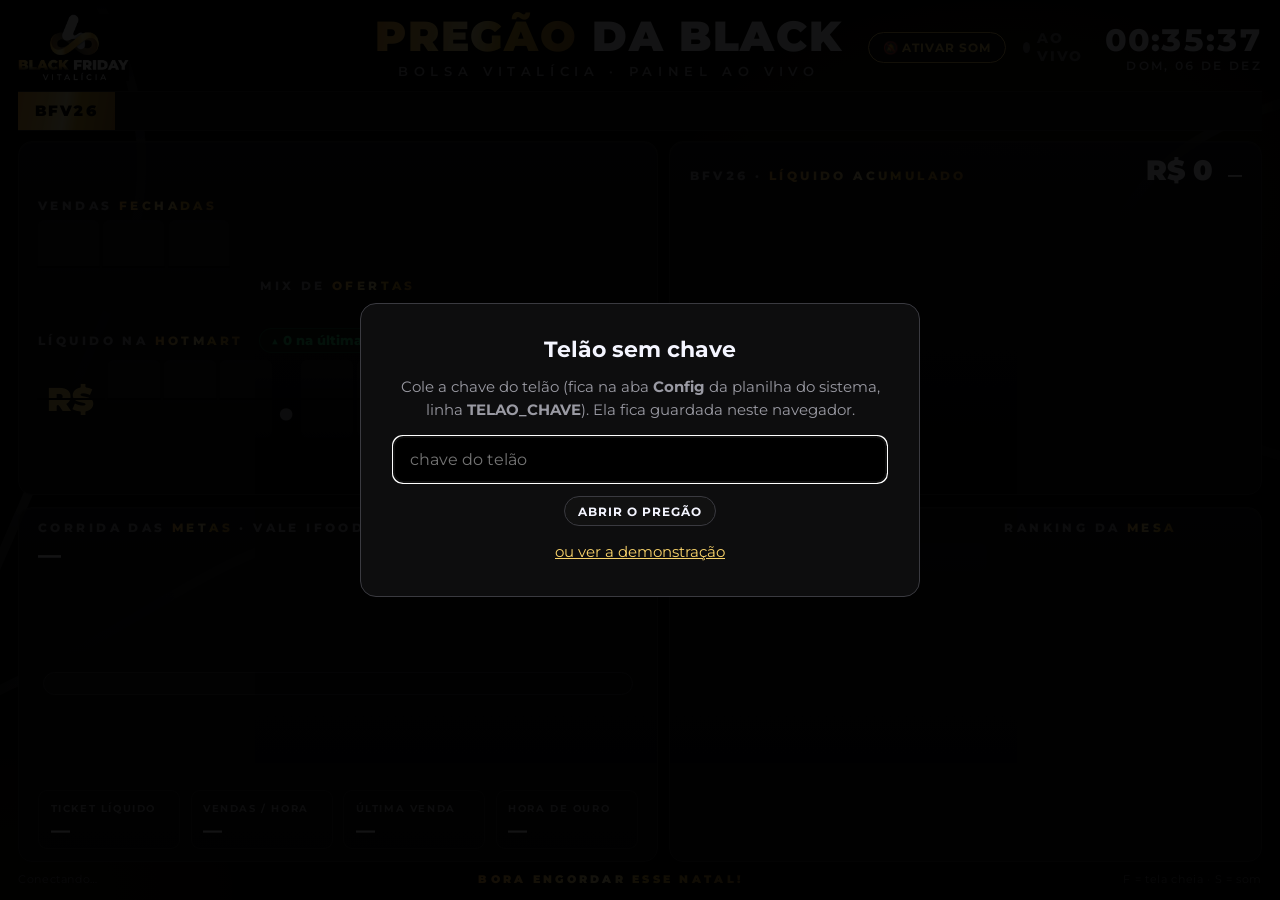
==== telao.html @ be7e6f0c "Telao Pregao da Black (vendas ao vivo)" ====
<!doctype html>
<html lang="pt-BR">
<head>
<meta charset="utf-8">
<meta name="viewport" content="width=device-width, initial-scale=1">
<meta name="robots" content="noindex, nofollow">
<title>Pregão da Black</title>
<link rel="preconnect" href="https://fonts.googleapis.com">
<link rel="preconnect" href="https://fonts.gstatic.com" crossorigin>
<link href="https://fonts.googleapis.com/css2?family=Montserrat:wght@400;500;600;700;800;900&display=swap" rel="stylesheet">
<style>
:root{
  --bg:#000; --painel:#0b0b0c; --painel2:#111113; --linha:#26262a; --linha2:#3a3a40;
  --branco:#F4F5FF; --cinza:#9a9aa3; --cinza2:#62626b;
  --ouro1:#FFB23F; --ouro2:#F9D36A; --ouro3:#FFF0B0; --ouro4:#C98A2E; --ouro5:#8A5A22;
  --ouro: linear-gradient(100deg,#FFB23F 0%,#F9D36A 30%,#FFF0B0 48%,#E8B931 62%,#B9802C 100%);
  --verde:#2BD67B; --verde2:#0f5c35; --vermelho:#FF4D5E; --ifood:#EA1D2C;
  --u: min(1vw, 1.78vh);
}
*{box-sizing:border-box;margin:0;padding:0}
html,body{height:100%;background:var(--bg);color:var(--branco);font-family:Montserrat,system-ui,sans-serif;overflow:hidden}
body{font-variant-numeric:tabular-nums}
body.sem-cursor{cursor:none}
.ouro-txt{background:var(--ouro);-webkit-background-clip:text;background-clip:text;color:transparent}

/* fundo com as linhas curvas da ID */
#fundo{position:fixed;inset:0;z-index:0;pointer-events:none;opacity:.55}
#fundo path{fill:none;stroke-width:14;stroke-linecap:round}
.brilho{position:fixed;inset:-20%;z-index:0;pointer-events:none;
  background:radial-gradient(40% 35% at 70% 30%,rgba(249,211,106,.07),transparent 70%),radial-gradient(35% 30% at 15% 85%,rgba(255,178,63,.05),transparent 70%);
  animation:respira 9s ease-in-out infinite alternate}
@keyframes respira{to{transform:translate(-3%,2%) scale(1.05)}}

#app{position:relative;z-index:1;height:100vh;display:grid;grid-template-rows:auto auto 1fr auto;gap:calc(var(--u)*.8);padding:calc(var(--u)*1.1) calc(var(--u)*1.4)}

/* topo */
header{display:grid;grid-template-columns:1fr auto 1fr;align-items:center;gap:calc(var(--u)*2)}
.logo{height:calc(var(--u)*5.2);width:auto;display:block}
.titulo{text-align:center}
.titulo h1{font-weight:900;font-size:calc(var(--u)*3.3);letter-spacing:.04em;line-height:1;text-transform:uppercase}
.titulo p{margin-top:calc(var(--u)*.45);font-size:calc(var(--u)*1.05);letter-spacing:.42em;color:var(--cinza);text-transform:uppercase;font-weight:600}
.topo-dir{display:flex;justify-content:flex-end;align-items:center;gap:calc(var(--u)*1.4)}
.aovivo{display:flex;align-items:center;gap:.5em;font-weight:800;font-size:calc(var(--u)*1.1);letter-spacing:.12em;color:var(--vermelho)}
.aovivo i{width:.75em;height:.75em;border-radius:50%;background:var(--vermelho);box-shadow:0 0 0 0 rgba(255,77,94,.7);animation:pulso 1.6s infinite}
.aovivo.off{color:var(--cinza2)} .aovivo.off i{background:var(--cinza2);animation:none}
@keyframes pulso{70%{box-shadow:0 0 0 .8em rgba(255,77,94,0)}100%{box-shadow:0 0 0 0 rgba(255,77,94,0)}}
.relogio{font-weight:800;font-size:calc(var(--u)*2.4);letter-spacing:.03em}
.relogio small{display:block;font-size:.38em;font-weight:600;color:var(--cinza);letter-spacing:.2em;text-align:right;text-transform:uppercase}
.btn{white-space:nowrap;font:inherit;cursor:pointer;border:1px solid var(--linha2);background:#111;color:var(--branco);border-radius:999px;padding:.55em 1.1em;font-weight:700;font-size:calc(var(--u)*.95);letter-spacing:.08em;text-transform:uppercase}
.btn:hover{border-color:var(--ouro2)}
.btn.chama{border-color:var(--ouro2);color:var(--ouro2);animation:chama 1.4s ease-in-out infinite}
@keyframes chama{50%{box-shadow:0 0 1.2em rgba(249,211,106,.45)}}

/* fita de cotações */
.fita{position:relative;overflow:hidden;border-top:1px solid var(--linha);border-bottom:1px solid var(--linha);background:#070708;height:calc(var(--u)*3.1);display:flex;align-items:center}
.fita::before{content:"BFV26";position:absolute;left:0;top:0;bottom:0;z-index:2;display:flex;align-items:center;padding:0 1.1em;background:var(--ouro);color:#000;font-weight:900;letter-spacing:.1em;font-size:calc(var(--u)*1.2)}
.fita-trilho{display:flex;white-space:nowrap;will-change:transform;animation:rola var(--dur,60s) linear infinite;padding-left:8em}
.fita-trilho span{font-size:calc(var(--u)*1.25);font-weight:600;padding:0 1.6em;color:var(--branco)}
.fita-trilho b{font-weight:800}
.fita-trilho .sobe{color:var(--verde)} .fita-trilho .ouro{color:var(--ouro2)} .fita-trilho .cin{color:var(--cinza)}
@keyframes rola{to{transform:translateX(-50%)}}

/* grade principal */
main{display:grid;grid-template-columns:1.08fr 1fr;grid-template-rows:1fr 1fr;gap:calc(var(--u)*.9);min-height:0}
.painel{position:relative;background:linear-gradient(180deg,rgba(20,20,22,.92),rgba(10,10,11,.92));border:1px solid var(--linha);border-radius:calc(var(--u)*1.1);padding:calc(var(--u)*.9) calc(var(--u)*1.5);min-height:0;overflow:hidden}
.painel::after{content:"";position:absolute;inset:0;border-radius:inherit;pointer-events:none;box-shadow:inset 0 1px 0 rgba(255,255,255,.05)}
.rot{font-size:calc(var(--u)*.95);font-weight:800;letter-spacing:.28em;text-transform:uppercase;color:var(--cinza)}
.rot .ouro-txt{letter-spacing:.28em}

/* placar */
#placar{display:flex;flex-direction:column;justify-content:center;gap:calc(var(--u)*1.2)}
.linha-placar{display:flex;align-items:flex-end;gap:calc(var(--u)*2.4)}
.ao-lado{flex:1;min-width:0;display:flex;flex-direction:column;gap:calc(var(--u)*.2)}
.rot-linha{display:flex;align-items:center;gap:calc(var(--u)*1.2)}
.rot-linha .var{margin:0;font-size:calc(var(--u)*1.05);padding:.25em .8em}
.bloco-num{display:flex;flex-direction:column;gap:calc(var(--u)*.6)}
.var{display:inline-flex;align-items:center;gap:.35em;font-weight:800;font-size:calc(var(--u)*1.25);color:var(--verde);background:rgba(43,214,123,.09);border:1px solid rgba(43,214,123,.28);border-radius:999px;padding:.35em .9em;margin-bottom:calc(var(--u)*.7)}
.var.neutro{color:var(--cinza);background:transparent;border-color:var(--linha2)}

/* split-flap */
.flap{display:flex;gap:calc(var(--u)*.35);align-items:stretch}
.cel{--h:calc(var(--u)*var(--tam,9));position:relative;width:calc(var(--h)*.66);height:var(--h);perspective:calc(var(--h)*4);font-weight:900;font-size:calc(var(--h)*.78);color:var(--branco)}
.cel.sep{width:calc(var(--h)*.26);display:flex;align-items:flex-end;justify-content:center;padding-bottom:calc(var(--h)*.08);font-size:calc(var(--h)*.6);color:var(--cinza)}
.cel.pre{width:auto;padding:0 calc(var(--h)*.12);display:flex;align-items:center;font-size:calc(var(--h)*.42);color:var(--ouro2)}
.meia,.aba{position:absolute;left:0;right:0;height:50%;overflow:hidden;background:linear-gradient(180deg,#1d1d20,#141416)}
.meia.cima,.aba.cima{top:0;border-radius:calc(var(--h)*.08) calc(var(--h)*.08) 0 0;border-bottom:1px solid #000}
.meia.baixo,.aba.baixo{bottom:0;border-radius:0 0 calc(var(--h)*.08) calc(var(--h)*.08);background:linear-gradient(180deg,#121214,#0c0c0d)}
.meia span,.aba span{display:block;height:200%;line-height:var(--h);text-align:center}
.meia.baixo span,.aba.baixo span{transform:translateY(-50%)}
.aba.cima{transform-origin:50% 100%;z-index:2;backface-visibility:hidden}
.aba.baixo{transform-origin:50% 0;z-index:2;transform:rotateX(90deg);backface-visibility:hidden}
.cel::after{content:"";position:absolute;left:-1px;right:-1px;top:50%;height:2px;margin-top:-1px;background:#000;z-index:3}
.cel.ouro span{background:var(--ouro);-webkit-background-clip:text;background-clip:text;color:transparent}

/* metas */
#metas{display:flex;flex-direction:column;justify-content:space-between;gap:calc(var(--u)*.4)}
.falta{white-space:nowrap;overflow:hidden;text-overflow:ellipsis;font-weight:800;font-size:calc(var(--u)*1.8);line-height:1.15}
.falta em{font-style:normal}
.falta small{display:block;margin-top:.35em;font-size:.5em;font-weight:600;color:var(--cinza);letter-spacing:.04em}
.trilho{flex-shrink:0;position:relative;height:calc(var(--u)*1.8);border-radius:999px;background:#151517;border:1px solid var(--linha2);margin:calc(var(--u)*3.7) calc(var(--u)*.4) calc(var(--u)*3)}
.enche{position:absolute;left:0;top:0;bottom:0;width:0;border-radius:999px;background:var(--ouro);box-shadow:0 0 calc(var(--u)*2) rgba(249,211,106,.35);transition:width 1.6s cubic-bezier(.2,.8,.2,1);overflow:hidden}
.enche::after{content:"";position:absolute;inset:0;background:linear-gradient(100deg,transparent 30%,rgba(255,255,255,.55) 50%,transparent 70%);background-size:200% 100%;animation:reflexo 2.8s linear infinite}
@keyframes reflexo{from{background-position:150% 0}to{background-position:-50% 0}}
.marco{position:absolute;top:50%;transform:translate(-50%,-50%);display:flex;flex-direction:column;align-items:center}
.marco .pino{width:calc(var(--u)*.35);height:calc(var(--u)*4.2);background:var(--linha2);border-radius:2px}
.marco.ok .pino{background:var(--ouro2);box-shadow:0 0 .8em rgba(249,211,106,.6)}
.marco .sobre{position:absolute;bottom:calc(100% + var(--u)*.3);text-align:center;white-space:nowrap}
.marco .sobre b{display:block;font-weight:900;font-size:calc(var(--u)*1.7)}
.marco .sobre span{font-size:calc(var(--u)*.85);font-weight:700;letter-spacing:.18em;text-transform:uppercase;color:var(--cinza)}
.marco .sob{position:absolute;top:calc(100% + var(--u)*.4);white-space:nowrap}
.ifood{display:inline-flex;align-items:center;gap:.4em;background:var(--ifood);color:#fff;font-weight:800;font-size:calc(var(--u)*1.05);border-radius:.5em;padding:.38em .75em;box-shadow:0 .3em 1em rgba(234,29,44,.35)}
.marco:not(.ok) .ifood{background:#2a1214;color:#ffb3b9;box-shadow:none;border:1px solid #5a1b22}
.marco.ok .ifood::before{content:"✓";font-weight:900}
.marco.prox .ifood{animation:balanca 1.8s ease-in-out infinite}
@keyframes balanca{0%,100%{transform:rotate(-2deg)}50%{transform:rotate(2deg) scale(1.05)}}
.marco.fim{transform:translate(-100%,-50%);align-items:flex-end}
.marco.fim .sobre,.marco.fim .sob{right:0}
.mini-stats{display:grid;grid-template-columns:repeat(4,1fr);gap:calc(var(--u)*.8)}
.ms{border:1px solid var(--linha);border-radius:calc(var(--u)*.7);padding:calc(var(--u)*.45) calc(var(--u)*.9);background:rgba(0,0,0,.35)}
.ms b{display:block;font-size:calc(var(--u)*1.5);font-weight:800;margin-top:.15em}
.ms span{font-size:calc(var(--u)*.78);font-weight:700;letter-spacing:.16em;text-transform:uppercase;color:var(--cinza)}

/* gráfico */
#grafico{display:flex;flex-direction:column}
.graf-topo{display:flex;justify-content:space-between;align-items:baseline;gap:1em}
.cotacao{white-space:nowrap;font-weight:900;font-size:calc(var(--u)*2.2)}
.cotacao small{font-size:.5em;margin-left:.5em}
#cv{flex:1;width:100%;min-height:0;margin-top:calc(var(--u)*.6)}

/* inferior direita */
#mesa{display:grid;grid-template-columns:1.25fr 1fr;gap:calc(var(--u)*1.4)}
.livro{display:flex;flex-direction:column;min-height:0}
.livro ol{list-style:none;margin-top:calc(var(--u)*.7);display:flex;flex-direction:column;gap:calc(var(--u)*.35);overflow:hidden}
.livro li{display:grid;grid-template-columns:auto 1fr auto;gap:calc(var(--u)*.8);align-items:center;padding:calc(var(--u)*.45) calc(var(--u)*.7);border-radius:calc(var(--u)*.5);background:rgba(255,255,255,.025);border-left:3px solid var(--verde2);font-size:calc(var(--u)*1.05)}
.livro li.novo{animation:entra 2.4s ease-out}
@keyframes entra{0%{background:rgba(43,214,123,.45);transform:translateX(-6%);opacity:0}15%{opacity:1;transform:none}100%{background:rgba(255,255,255,.025)}}
.livro .h{color:var(--cinza);font-weight:600;font-size:.88em}
.livro .q{font-weight:700;white-space:nowrap;overflow:hidden;text-overflow:ellipsis}
.livro .q i{font-style:normal;color:var(--cinza);font-weight:600;font-size:.86em}
.livro .v{font-weight:800;color:var(--verde)}
.vazio{color:var(--cinza);font-size:calc(var(--u)*1.1);padding:1em 0}
.lado{display:flex;flex-direction:column;gap:calc(var(--u)*1.1);min-height:0}
.rank{display:flex;flex-direction:column;gap:calc(var(--u)*.45);margin-top:calc(var(--u)*.6)}
.rk{display:grid;grid-template-columns:calc(var(--u)*1.8) 1fr auto;gap:.6em;align-items:center;font-size:calc(var(--u)*1.02);font-weight:700}
.rk .pos{font-weight:900;color:var(--cinza)}
.rk:first-child .pos{color:var(--ouro2)}
.rk .barra{position:relative;height:calc(var(--u)*1.9);border-radius:.4em;background:#151517;overflow:hidden}
.rk .barra i{position:absolute;left:0;top:0;bottom:0;background:linear-gradient(90deg,var(--ouro5),var(--ouro1));border-radius:.4em;transition:width 1.2s ease}
.rk:first-child .barra i{background:var(--ouro)}
.rk .barra span{position:relative;z-index:1;line-height:calc(var(--u)*1.9);padding-left:.6em;text-shadow:0 1px 2px #000}
.rk .n{font-weight:900}
.mix{display:grid;grid-template-columns:repeat(3,1fr);gap:calc(var(--u)*.5);margin-top:calc(var(--u)*.6)}
.mx{border:1px solid var(--linha);border-radius:calc(var(--u)*.6);padding:calc(var(--u)*.5) calc(var(--u)*.6);text-align:center}
.mx b{display:block;font-size:calc(var(--u)*1.8);font-weight:900}
.mx span{font-size:calc(var(--u)*.72);font-weight:700;letter-spacing:.1em;text-transform:uppercase;color:var(--cinza)}
.canais{display:flex;flex-wrap:nowrap;overflow:hidden;gap:calc(var(--u)*.4);margin-top:calc(var(--u)*.5)}
.canais span{white-space:nowrap;font-size:calc(var(--u)*.88);font-weight:700;border:1px solid var(--linha2);border-radius:999px;padding:.25em .7em;color:var(--cinza)}
.canais span b{color:var(--branco);margin-left:.3em}

/* rodapé */
footer{display:flex;justify-content:space-between;align-items:center;font-size:calc(var(--u)*.85);color:var(--cinza2);letter-spacing:.06em}
footer .grito{font-weight:900;letter-spacing:.3em;text-transform:uppercase}
.demo-tag{color:#000;background:var(--ouro2);font-weight:900;padding:.2em .7em;border-radius:.3em;letter-spacing:.15em;margin-right:.8em}

/* celebrações */
#confete{position:fixed;inset:0;z-index:20;pointer-events:none}
#vendeu{position:fixed;inset:0;z-index:30;display:flex;align-items:center;justify-content:center;pointer-events:none;opacity:0}
#vendeu.on{animation:aparece 3.6s cubic-bezier(.2,.9,.2,1) forwards}
@keyframes aparece{0%{opacity:0}6%{opacity:1}82%{opacity:1}100%{opacity:0}}
#vendeu .fundo-v{position:absolute;inset:0;background:radial-gradient(60% 60% at 50% 50%,rgba(0,0,0,.82),rgba(0,0,0,.55))}
#vendeu .carimbo{position:relative;text-align:center;transform:scale(.6) rotate(-8deg)}
#vendeu.on .carimbo{animation:carimba .55s cubic-bezier(.2,1.6,.4,1) forwards}
@keyframes carimba{to{transform:scale(1) rotate(-4deg)}}
#vendeu h2{font-size:calc(var(--u)*13);font-weight:900;line-height:.9;letter-spacing:-.01em;background:var(--ouro);-webkit-background-clip:text;background-clip:text;color:transparent;filter:drop-shadow(0 .06em .1em rgba(0,0,0,.8))}
#vendeu .quem{margin-top:calc(var(--u)*1.2);font-size:calc(var(--u)*3);font-weight:800}
#vendeu .quem i{font-style:normal;color:var(--cinza)}
#vendeu .valor{margin-top:calc(var(--u)*.6);font-size:calc(var(--u)*4.2);font-weight:900;color:var(--verde)}
#vendeu .por{margin-top:calc(var(--u)*.8);font-size:calc(var(--u)*1.6);font-weight:700;letter-spacing:.2em;text-transform:uppercase;color:var(--ouro2)}
#meta-batida{position:fixed;inset:0;z-index:40;display:none;align-items:center;justify-content:center;flex-direction:column;text-align:center;background:radial-gradient(70% 70% at 50% 45%,rgba(40,28,6,.96),rgba(0,0,0,.97));pointer-events:none}
#meta-batida.on{display:flex;animation:aparece 11s ease forwards}
#meta-batida .sel{font-size:calc(var(--u)*1.6);font-weight:800;letter-spacing:.5em;color:var(--cinza);text-transform:uppercase}
#meta-batida h2{font-size:calc(var(--u)*10);font-weight:900;line-height:.95;margin-top:.15em;background:var(--ouro);-webkit-background-clip:text;background-clip:text;color:transparent;animation:pulsa 1s ease-in-out infinite}
@keyframes pulsa{50%{transform:scale(1.04)}}
#meta-batida .premio{margin-top:calc(var(--u)*2.5);font-size:calc(var(--u)*3.6);font-weight:900;background:var(--ifood);padding:.3em .9em;border-radius:.4em;box-shadow:0 .2em 2em rgba(234,29,44,.6);transform:rotate(-2deg)}
#meta-batida .sub{margin-top:calc(var(--u)*2);font-size:calc(var(--u)*1.8);font-weight:700}
.agito{animation:agito .5s linear 3}
@keyframes agito{25%{transform:translate(2px,-2px)}50%{transform:translate(-2px,1px)}75%{transform:translate(1px,2px)}}

.erro-chave{position:fixed;inset:0;z-index:50;display:none;align-items:center;justify-content:center;background:rgba(0,0,0,.92)}
.erro-chave.on{display:flex}
.erro-chave div{max-width:560px;text-align:center;padding:2em;border:1px solid var(--linha2);border-radius:1em;background:#0d0d0e}
.erro-chave h3{font-size:22px;margin-bottom:.6em}
.erro-chave p{color:var(--cinza);line-height:1.5;margin-bottom:1em;font-size:15px}
.erro-chave input{width:100%;padding:.8em 1em;border-radius:.6em;border:1px solid var(--linha2);background:#000;color:#fff;font:inherit;margin-bottom:.8em}

@media (max-width:900px){
  :root{--u:2.6vw}
  html,body{overflow:auto}
  #app{height:auto;padding:16px}
  header{grid-template-columns:1fr auto}
  .titulo{display:none}
  main{grid-template-columns:1fr;grid-template-rows:none}
  #grafico{height:60vw}
  #mesa{grid-template-columns:1fr}
  .mini-stats{grid-template-columns:repeat(2,1fr)}
}
@media (prefers-reduced-motion:reduce){
  .fita-trilho,.brilho,.enche::after{animation:none}
}
</style>
</head>
<body>
<svg id="fundo" viewBox="0 0 1920 1080" preserveAspectRatio="xMidYMid slice" aria-hidden="true">
  <defs>
    <linearGradient id="lg1" x1="0" y1="0" x2="0" y2="1"><stop offset="0" stop-color="#000"/><stop offset=".6" stop-color="#8a8a90"/><stop offset="1" stop-color="#2a2a2e"/></linearGradient>
    <linearGradient id="lg2" x1="0" y1="0" x2="1" y2="0"><stop offset="0" stop-color="#2a2a2e"/><stop offset=".5" stop-color="#6a6a70"/><stop offset="1" stop-color="#000"/></linearGradient>
  </defs>
  <path stroke="url(#lg1)" d="M120 -40 C 230 120 240 300 160 470 L -40 930"/>
  <path stroke="url(#lg2)" d="M-60 1060 C 120 990 260 880 380 830 C 560 760 740 850 790 1000 L 820 1120"/>
  <path stroke="url(#lg2)" opacity=".5" d="M1980 140 C 1800 180 1700 260 1660 380 C 1620 520 1700 640 1990 700"/>
</svg>
<div class="brilho"></div>

<div id="app">
  <header>
    <img class="logo" src="telao-logo.png" alt="Black Friday Vitalícia">
    <div class="titulo">
      <h1><span class="ouro-txt">Pregão</span> da Black</h1>
      <p>Bolsa Vitalícia · Painel ao vivo</p>
    </div>
    <div class="topo-dir">
      <button class="btn chama" id="btnSom" type="button">🔔 Ativar som</button>
      <div class="aovivo" id="aovivo"><i></i>AO VIVO</div>
      <div class="relogio" id="relogio">--:--:--<small id="data">--</small></div>
    </div>
  </header>

  <div class="fita"><div class="fita-trilho" id="fita"></div></div>

  <main>
    <section class="painel" id="placar">
      <div class="linha-placar">
        <div class="bloco-num">
          <div class="rot">Vendas <span class="ouro-txt">fechadas</span></div>
          <div class="flap" id="flapVendas"></div>
        </div>
        <div class="ao-lado">
          <div class="rot">Mix de <span class="ouro-txt">ofertas</span></div>
          <div class="mix" id="mix"></div>
          <div class="canais" id="canais"></div>
        </div>
      </div>
      <div class="bloco-num">
        <div class="rot-linha"><div class="rot">Líquido na <span class="ouro-txt">Hotmart</span></div><div class="var" id="varHora">▲ 0 na última hora</div></div>
        <div class="flap" id="flapLiquido"></div>
      </div>
    </section>

    <section class="painel" id="grafico">
      <div class="graf-topo">
        <div class="rot">BFV26 · <span class="ouro-txt">líquido acumulado</span></div>
        <div class="cotacao" id="cotacao">R$ 0 <small class="neutro">—</small></div>
      </div>
      <canvas id="cv"></canvas>
    </section>

    <section class="painel" id="metas">
      <div>
        <div class="rot">Corrida das <span class="ouro-txt">metas</span> · vale iFood</div>
        <div class="falta" id="falta" style="margin-top:calc(var(--u)*.6)">—</div>
      </div>
      <div class="trilho" id="trilho"><div class="enche" id="enche"></div></div>
      <div class="mini-stats">
        <div class="ms"><span>Ticket líquido</span><b id="stTicket">—</b></div>
        <div class="ms"><span>Vendas / hora</span><b id="stRitmo">—</b></div>
        <div class="ms"><span>Última venda</span><b id="stUltima">—</b></div>
        <div class="ms"><span>Hora de ouro</span><b id="stPico">—</b></div>
      </div>
    </section>

    <section class="painel" id="mesa">
      <div class="livro">
        <div class="rot">Livro de <span class="ouro-txt">ordens</span></div>
        <ol id="livro"><li class="vazio">Aguardando a primeira venda…</li></ol>
      </div>
      <div class="lado">
        <div>
          <div class="rot">Ranking da <span class="ouro-txt">mesa</span></div>
          <div class="rank" id="rank"></div>
        </div>
      </div>
    </section>
  </main>

  <footer>
    <div><span class="demo-tag" id="demoTag" hidden>DEMONSTRAÇÃO</span><span id="status">Conectando…</span></div>
    <div class="grito ouro-txt">Bora engordar esse Natal!</div>
    <div id="atalhos">F = tela cheia · S = som</div>
  </footer>
</div>

<canvas id="confete"></canvas>
<div id="vendeu"><div class="fundo-v"></div><div class="carimbo">
  <h2 id="vTitulo">VENDIDO!</h2>
  <div class="quem" id="vQuem"></div>
  <div class="valor" id="vValor"></div>
  <div class="por" id="vPor"></div>
</div></div>
<div id="meta-batida">
  <div class="sel" id="mbSel">Meta batida</div>
  <h2 id="mbNome">META MÍNIMA</h2>
  <div class="premio" id="mbPremio">R$ 75 de vale iFood</div>
  <div class="sub" id="mbSub"></div>
</div>
<div class="erro-chave" id="erroChave"><div>
  <h3>Telão sem chave</h3>
  <p>Cole a chave do telão (fica na aba <b>Config</b> da planilha do sistema, linha <b>TELAO_CHAVE</b>). Ela fica guardada neste navegador.</p>
  <input id="inChave" placeholder="chave do telão" autocomplete="off">
  <button class="btn" id="btnChave" type="button">Abrir o pregão</button>
  <p style="margin-top:1em;margin-bottom:0"><a href="?demo=1" style="color:var(--ouro2)">ou ver a demonstração</a></p>
</div></div>

<script>
(function () {
'use strict';
var API_URL = 'https://script.google.com/macros/s/AKfycbwXY4Mi6Z-mflekPCx4vAmEpINIrNjPOaT0-gzjwmfoHKuI2leRFlsxyoRX7cVpVnC9/exec';
var ATUALIZAR_MS = 15000;
var METAS_PADRAO = [
  { valor: 250000, nome: 'Meta mínima', premio: 'R$ 75 de vale iFood' },
  { valor: 400000, nome: 'Meta boa', premio: 'R$ 500 de vale iFood' },
  { valor: 500000, nome: 'Meta top', premio: 'R$ 800 de vale iFood' }
];
var OFERTAS = { padrao: 'Cheia · 2.897', mdl_ilu_gfl: 'Clientes · 1.997', bf25: 'Upgrade · 997' };
var LIQ_PADRAO = 2897 * 0.901 - 1;

function guarda(k, v) { try { if (v === undefined) return localStorage.getItem(k); localStorage.setItem(k, v); } catch (e) { return null; } }
var $ = function (id) { return document.getElementById(id); };
var qs = new URLSearchParams(location.search);
var hashK = (location.hash.match(/k=([^&]+)/) || [])[1];
if (hashK) { guarda('telao_k', decodeURIComponent(hashK)); history.replaceState(null, '', location.pathname + location.search); }
var CHAVE = guarda('telao_k') || '';
var DEMO = qs.has('demo') || !API_URL;

var brl = function (n, dec) { return 'R$ ' + Number(n || 0).toLocaleString('pt-BR', { minimumFractionDigits: dec ? 2 : 0, maximumFractionDigits: dec ? 2 : 0 }); };
var mil = function (n) { return n >= 1000 ? (n / 1000).toLocaleString('pt-BR', { maximumFractionDigits: 0 }) + 'K' : String(n); };
var data = function (t) { return new Date(String(t).replace(' ', 'T') + (/[zZ]|[+-]\d\d:?\d\d$/.test(t) ? '' : '-03:00')); };
var hhmm = function (d) { return d.toLocaleTimeString('pt-BR', { hour: '2-digit', minute: '2-digit', timeZone: 'America/Sao_Paulo' }); };
var esc = function (s) { return String(s == null ? '' : s).replace(/[&<>"']/g, function (c) { return { '&': '&amp;', '<': '&lt;', '>': '&gt;', '"': '&quot;', "'": '&#39;' }[c]; }); };

/* ---------------- split-flap ---------------- */
var DIG = ' 0123456789';
function Flap(el, molde, tam, ouro) {
  el.innerHTML = '';
  var cels = [];
  molde.split('').forEach(function (ch) {
    var c = document.createElement('div');
    c.style.setProperty('--tam', tam);
    if (ch === '#') {
      c.className = 'cel' + (ouro ? ' ouro' : '');
      c.innerHTML = '<div class="meia cima"><span> </span></div><div class="meia baixo"><span> </span></div><div class="aba cima"><span> </span></div><div class="aba baixo"><span> </span></div>';
      var s = c.querySelectorAll('span');
      cels.push({ el: c, mc: s[0], mb: s[1], ac: s[2], ab: s[3], atual: ' ', alvo: ' ', rodando: false, aba: c.querySelectorAll('.aba') });
    } else if (ch === '$') {
      c.className = 'cel pre'; c.textContent = 'R$';
    } else { c.className = 'cel sep'; c.textContent = ch; }
    el.appendChild(c);
  });
  this.cels = cels;
}
Flap.prototype.set = function (txt) {
  var self = this;
  txt = String(txt);
  while (txt.length < self.cels.length) txt = ' ' + txt;
  txt = txt.slice(-self.cels.length);
  self.cels.forEach(function (c, i) { c.alvo = txt[i]; if (!c.rodando) gira(c, i * 70); });
};
function gira(c, atraso) {
  if (c.atual === c.alvo) { c.rodando = false; return; }
  if (document.hidden) {   // aba escondida não anima: troca direto
    c.mc.textContent = c.mb.textContent = c.ac.textContent = c.ab.textContent = c.atual = c.alvo; c.rodando = false; return;
  }
  c.rodando = true;
  var ia = DIG.indexOf(c.atual), prox = DIG[(ia + 1) % DIG.length];
  var velho = c.atual, d = 75;
  setTimeout(function () {
    c.mc.textContent = prox; c.ac.textContent = velho; c.ab.textContent = prox; c.mb.textContent = velho;
    c.aba[0].animate([{ transform: 'rotateX(0deg)' }, { transform: 'rotateX(-90deg)' }], { duration: d, easing: 'ease-in', fill: 'forwards' });
    c.aba[1].animate([{ transform: 'rotateX(90deg)' }, { transform: 'rotateX(90deg)', offset: .5 }, { transform: 'rotateX(0deg)' }], { duration: d * 2, easing: 'ease-out', fill: 'forwards' });
    setTimeout(function () {
      c.mb.textContent = prox; c.atual = prox;
      c.aba[0].getAnimations().forEach(function (x) { x.cancel(); });
      c.aba[1].getAnimations().forEach(function (x) { x.cancel(); });
      c.ac.textContent = prox; c.ab.textContent = prox;
      gira(c, 0);
    }, d * 2 + 5);
  }, atraso || 0);
}
var flapV = new Flap($('flapVendas'), '###', 7.2, true);
var flapL = new Flap($('flapLiquido'), '$###.###', 6.1, false);

/* ---------------- som (Web Audio, sem arquivos) ---------------- */
var ctx = null, somLigado = guarda('telao_som') === '1';
function audio() { if (!ctx) { var A = window.AudioContext || window.webkitAudioContext; if (A) ctx = new A(); } if (ctx && ctx.state === 'suspended') ctx.resume(); return ctx; }
function sino(t0, f0, vol) {
  var a = audio(); if (!a) return;
  var g = a.createGain(); g.connect(a.destination);
  g.gain.setValueAtTime(0.0001, t0); g.gain.exponentialRampToValueAtTime(vol, t0 + 0.005); g.gain.exponentialRampToValueAtTime(0.0001, t0 + 2.6);
  [1, 2.76, 5.4, 8.93].forEach(function (r, i) {
    var o = a.createOscillator(), gg = a.createGain();
    o.type = 'sine'; o.frequency.value = f0 * r; gg.gain.value = [1, .5, .25, .12][i];
    o.connect(gg); gg.connect(g); o.start(t0); o.stop(t0 + 2.7);
  });
}
function caixa(t0) {
  var a = audio(); if (!a) return;
  var n = a.createBuffer(1, a.sampleRate * 0.12, a.sampleRate), d = n.getChannelData(0);
  for (var i = 0; i < d.length; i++) d[i] = (Math.random() * 2 - 1) * Math.pow(1 - i / d.length, 3);
  var src = a.createBufferSource(), f = a.createBiquadFilter(), g = a.createGain();
  src.buffer = n; f.type = 'highpass'; f.frequency.value = 2500; g.gain.value = 0.35;
  src.connect(f); f.connect(g); g.connect(a.destination); src.start(t0);
  [2637, 3520].forEach(function (fr, k) {
    var o = a.createOscillator(), gg = a.createGain(), t = t0 + 0.09 + k * 0.11;
    o.type = 'triangle'; o.frequency.value = fr;
    gg.gain.setValueAtTime(0.0001, t); gg.gain.exponentialRampToValueAtTime(0.25, t + 0.01); gg.gain.exponentialRampToValueAtTime(0.0001, t + 0.6);
    o.connect(gg); gg.connect(a.destination); o.start(t); o.stop(t + 0.65);
  });
}
function tocaVenda() { if (!somLigado) return; var a = audio(); if (!a) return; var t = a.currentTime + 0.02; caixa(t); sino(t + 0.35, 660, 0.35); }
function tocaMeta() { if (!somLigado) return; var a = audio(); if (!a) return; var t = a.currentTime + 0.02; for (var i = 0; i < 6; i++) sino(t + i * 0.42, i % 2 ? 784 : 660, 0.4); caixa(t + 2.6); }
function atualizaBtnSom() { var b = $('btnSom'); b.textContent = somLigado ? '🔔 Som ligado' : '🔕 Ativar som'; b.classList.toggle('chama', !somLigado); }
$('btnSom').onclick = function () { somLigado = !somLigado; guarda('telao_som', somLigado ? '1' : '0'); atualizaBtnSom(); if (somLigado) { audio(); sino(audio().currentTime + 0.05, 660, 0.3); } };
atualizaBtnSom();
document.addEventListener('keydown', function (e) {
  if (e.target.tagName === 'INPUT') return;
  if (e.key === 'f' || e.key === 'F') { if (document.fullscreenElement) document.exitFullscreen(); else document.documentElement.requestFullscreen().catch(function () {}); }
  if (e.key === 's' || e.key === 'S') $('btnSom').click();
});
var tCursor; document.addEventListener('mousemove', function () { document.body.classList.remove('sem-cursor'); clearTimeout(tCursor); tCursor = setTimeout(function () { document.body.classList.add('sem-cursor'); }, 3000); });

/* ---------------- confete de papel picado (o "ticker tape") ---------------- */
var cf = $('confete'), cx = cf.getContext('2d'), pecas = [], animando = false;
function tamanhoConfete() { var r = window.devicePixelRatio || 1; cf.width = innerWidth * r; cf.height = innerHeight * r; cx.setTransform(r, 0, 0, r, 0, 0); }
tamanhoConfete(); addEventListener('resize', tamanhoConfete);
var CORES = ['#FFB23F', '#F9D36A', '#FFF0B0', '#E8B931', '#F4F5FF', '#C98A2E', '#ffffff'];
function solta(qtd, chuva) {
  for (var i = 0; i < qtd; i++) {
    var lado = Math.random() < .5;
    pecas.push(chuva ? {
      x: Math.random() * innerWidth, y: -20 - Math.random() * innerHeight * .6, vx: (Math.random() - .5) * 1.2, vy: 1.5 + Math.random() * 2.5,
      w: 5 + Math.random() * 6, h: 12 + Math.random() * 18, r: Math.random() * 6, vr: (Math.random() - .5) * .3, c: CORES[i % CORES.length], vida: 1, moeda: Math.random() < .12
    } : {
      x: lado ? -10 : innerWidth + 10, y: innerHeight * (.55 + Math.random() * .3), vx: (lado ? 1 : -1) * (6 + Math.random() * 9), vy: -(9 + Math.random() * 9),
      w: 5 + Math.random() * 6, h: 10 + Math.random() * 16, r: Math.random() * 6, vr: (Math.random() - .5) * .4, c: CORES[i % CORES.length], vida: 1, moeda: Math.random() < .15
    });
  }
  if (!animando) { animando = true; requestAnimationFrame(quadro); }
}
function quadro() {
  cx.clearRect(0, 0, innerWidth, innerHeight);
  pecas = pecas.filter(function (p) { return p.y < innerHeight + 40 && p.vida > 0; });
  pecas.forEach(function (p) {
    p.vy += 0.22; p.vx *= 0.985; if (p.vy > 4.2) p.vy = 4.2; p.x += p.vx + Math.sin(p.y / 40) * .6; p.y += p.vy; p.r += p.vr;
    cx.save(); cx.translate(p.x, p.y); cx.rotate(p.r);
    if (p.moeda) {
      var g = cx.createRadialGradient(-2, -2, 1, 0, 0, 9); g.addColorStop(0, '#FFF0B0'); g.addColorStop(1, '#B9802C');
      cx.fillStyle = g; cx.scale(Math.abs(Math.cos(p.r)) + .15, 1); cx.beginPath(); cx.arc(0, 0, 9, 0, 7); cx.fill();
    } else { cx.fillStyle = p.c; cx.scale(1, Math.cos(p.r * 1.7)); cx.fillRect(-p.w / 2, -p.h / 2, p.w, p.h); }
    cx.restore();
  });
  if (pecas.length) requestAnimationFrame(quadro); else { animando = false; cx.clearRect(0, 0, innerWidth, innerHeight); }
}

/* ---------------- estado ---------------- */
var estado = { vendas: [], metas: METAS_PADRAO, reembolsos: 0, ok: false, primeira: true, ultimaOk: 0 };
var vistas = {};   // assinatura de cada venda já mostrada
var fila = [], mostrando = false;
var metasVistas = {};
try { metasVistas = JSON.parse(guarda('telao_metas') || '{}') || {}; } catch (e) { metasVistas = {}; }
var assinatura = function (v) { return v.t + '|' + v.n + '|' + v.l; };

function aplica(dados) {
  var vendas = (dados.vendas || []).slice().sort(function (a, b) { return String(a.t).localeCompare(String(b.t)); });
  var metas = (dados.metas && dados.metas.length) ? dados.metas : METAS_PADRAO;
  var novas = vendas.filter(function (v) { return !vistas[assinatura(v)]; });
  vendas.forEach(function (v) { vistas[assinatura(v)] = 1; });
  var totalAntes = soma(estado.vendas);
  estado.vendas = vendas; estado.metas = metas; estado.reembolsos = dados.reembolsos || 0; estado.ok = true; estado.ultimaOk = Date.now();
  var total = soma(vendas);
  if (estado.primeira) {
    estado.primeira = false;
    metas.forEach(function (m) { if (total >= m.valor) metasVistas[m.valor] = 1; });
    guarda('telao_metas', JSON.stringify(metasVistas));
    desenhaTudo([]);
    return;
  }
  desenhaTudo(novas.map(assinatura));
  if (novas.length) {
    if (novas.length > 4) fila.push({ lote: novas });
    else novas.forEach(function (v) { fila.push({ v: v }); });
    metas.forEach(function (m) {
      if (total >= m.valor && totalAntes < m.valor && !metasVistas[m.valor]) { metasVistas[m.valor] = 1; fila.push({ meta: m, idx: metas.indexOf(m), ultima: m === metas[metas.length - 1] }); }
    });
    guarda('telao_metas', JSON.stringify(metasVistas));
    proximo();
  }
}
function soma(vs) { return vs.reduce(function (s, v) { return s + Number(v.l || 0); }, 0); }

/* ---------------- celebrações ---------------- */
function proximo() {
  if (mostrando || !fila.length) return;
  mostrando = true;
  var it = fila.shift();
  if (it.meta) return celebraMeta(it);
  var el = $('vendeu');
  if (it.lote) {
    $('vTitulo').textContent = '+' + it.lote.length + ' VENDAS!';
    $('vQuem').innerHTML = 'O pregão <i>pegou fogo</i>';
    $('vValor').textContent = '+' + brl(soma(it.lote));
    $('vPor').textContent = 'Bora que bora!';
  } else {
    var v = it.v;
    $('vTitulo').textContent = 'VENDIDO!';
    $('vQuem').innerHTML = esc(v.n) + (v.uf ? ' <i>· ' + esc(v.uf) + '</i>' : '') + ' <i>· ' + esc((OFERTAS[v.o] || 'Combo Vitalício').split(' · ')[0]) + '</i>';
    $('vValor').textContent = '+' + brl(v.l);
    $('vPor').textContent = v.a ? 'Fechada por ' + v.a : (v.c && v.c !== 'Direto' ? 'Veio pelo ' + v.c : 'Direto na página');
  }
  el.classList.remove('on'); void el.offsetWidth; el.classList.add('on');
  tocaVenda(); solta(140, false);
  $('app').classList.remove('agito'); void $('app').offsetWidth; $('app').classList.add('agito');
  setTimeout(function () { el.classList.remove('on'); mostrando = false; proximo(); }, 3700);
}
function celebraMeta(it) {
  var m = it.meta, el = $('meta-batida');
  $('mbSel').textContent = it.ultima ? '🏆 Topo do pregão' : 'Meta batida';
  $('mbNome').textContent = (m.nome || 'Meta').toUpperCase() + '!';
  $('mbPremio').textContent = m.premio || '';
  var prox = estado.metas[it.idx + 1];
  $('mbSub').textContent = prox ? 'Próxima parada: ' + prox.nome + ' · ' + brl(prox.valor) + ' → ' + prox.premio : 'Tudo que vier agora é lucro. BORA ENGORDAR ESSE NATAL!';
  el.classList.remove('on'); void el.offsetWidth; el.classList.add('on');
  tocaMeta(); solta(260, true); setTimeout(function () { solta(200, false); }, 1200); setTimeout(function () { solta(220, true); }, 3500);
  setTimeout(function () { el.classList.remove('on'); mostrando = false; proximo(); }, 11000);
}

/* ---------------- desenho ---------------- */
var marcosMontados = '';
function desenhaTudo(novasAss) {
  var vs = estado.vendas, total = soma(vs), n = vs.length, agora = Date.now();
  flapV.set(String(n));
  var t = String(Math.round(total)).padStart(6, ' ');
  flapL.set(t.length > 6 ? '999999' : t);

  // última hora
  var umaH = vs.filter(function (v) { return agora - data(v.t).getTime() < 3600000; });
  var vh = $('varHora');
  vh.textContent = umaH.length ? '▲ ' + umaH.length + ' na última hora · +' + brl(soma(umaH)) : 'Pregão aberto · aguardando ordens';
  vh.classList.toggle('neutro', !umaH.length);

  // metas
  var metas = estado.metas, topo = metas[metas.length - 1].valor, escala = topo * 1.0;
  var chaveM = metas.map(function (m) { return m.valor; }).join(',');
  var trilho = $('trilho');
  if (marcosMontados !== chaveM) {
    marcosMontados = chaveM;
    trilho.querySelectorAll('.marco').forEach(function (x) { x.remove(); });
    metas.forEach(function (m, i) {
      var d = document.createElement('div');
      d.className = 'marco' + (i === metas.length - 1 ? ' fim' : '');
      d.style.left = (posMeta(m.valor, metas) * 100) + '%';
      d.innerHTML = '<div class="sobre"><span>' + esc(m.nome) + '</span><b>' + mil(m.valor) + '</b></div><div class="pino"></div><div class="sob"><span class="ifood">' + esc(m.premio.replace(/de vale /i, '')) + '</span></div>';
      trilho.appendChild(d);
    });
  }
  var marcos = trilho.querySelectorAll('.marco'), proxIdx = -1;
  metas.forEach(function (m, i) { var ok = total >= m.valor; marcos[i].classList.toggle('ok', ok); if (!ok && proxIdx < 0) proxIdx = i; });
  marcos.forEach(function (mk, i) { mk.classList.toggle('prox', i === proxIdx); });
  $('enche').style.width = (posMeta(total, metas) * 100) + '%';
  var ticket = n ? total / n : LIQ_PADRAO;
  if (proxIdx >= 0) {
    var m = metas[proxIdx], falta = m.valor - total, nv = Math.ceil(falta / ticket);
    $('falta').innerHTML = 'Faltam <em class="ouro-txt">' + brl(falta) + '</em> para a <em class="ouro-txt">' + esc(m.nome.toLowerCase()) + '</em>' +
      ' <small style="display:inline;margin-left:.6em">≈ ' + nv + ' venda' + (nv === 1 ? '' : 's') + (proxIdx > 0 ? ' · ' + esc(metas[proxIdx - 1].nome) + ' garantida ✓' : '') + '</small>';
  } else {
    $('falta').innerHTML = '<em class="ouro-txt">Todas as metas batidas!</em> +' + brl(total - topo) + ' acima da meta top<small>Prêmio máximo garantido: ' + esc(metas[metas.length - 1].premio) + ' · Bora engordar esse Natal!</small>';
  }

  // estatísticas
  $('stTicket').textContent = n ? brl(total / n) : '—';
  var ini = n ? data(vs[0].t).getTime() : agora, horas = Math.max(1, (agora - ini) / 3600000);
  $('stRitmo').textContent = n ? (umaH.length || (n / horas).toFixed(1).replace('.', ',')) : '—';
  $('stUltima').textContent = n ? quantoTempo(agora - data(vs[n - 1].t).getTime()) : '—';
  var porHora = {}; vs.forEach(function (v) { var h = data(v.t).toLocaleString('pt-BR', { hour: '2-digit', timeZone: 'America/Sao_Paulo' }) + 'h'; porHora[h] = (porHora[h] || 0) + 1; });
  var pico = Object.keys(porHora).sort(function (a, b) { return porHora[b] - porHora[a]; })[0];
  $('stPico').textContent = pico ? pico + ' · ' + porHora[pico] : '—';

  // livro de ordens
  var ul = $('livro');
  if (!n) ul.innerHTML = '<li class="vazio">Aguardando a primeira venda…</li>';
  else {
    var novasSet = {}; (novasAss || []).forEach(function (a) { novasSet[a] = 1; });
    ul.innerHTML = vs.slice(-7).reverse().map(function (v) {
      return '<li class="' + (novasSet[assinatura(v)] && !estado.primeira ? 'novo' : '') + '"><span class="h">' + hhmm(data(v.t)) + '</span>' +
        '<span class="q">▲ ' + esc(v.n) + (v.uf ? ' <i>' + esc(v.uf) + '</i>' : '') + ' <i>· ' + esc(v.a || v.c || '') + '</i></span>' +
        '<span class="v">+' + brl(v.l) + '</span></li>';
    }).join('');
  }

  // ranking da mesa (atendentes)
  var porA = {}; vs.forEach(function (v) { var k = v.a || 'Direto / site'; porA[k] = porA[k] || { n: 0, l: 0 }; porA[k].n++; porA[k].l += v.l; });
  var rk = Object.keys(porA).map(function (k) { return { k: k, n: porA[k].n, l: porA[k].l }; }).sort(function (a, b) { return b.n - a.n || b.l - a.l; }).slice(0, 5);
  var maxN = rk.length ? rk[0].n : 1;
  $('rank').innerHTML = rk.length ? rk.map(function (r, i) {
    return '<div class="rk"><span class="pos">' + (i + 1) + 'º</span><div class="barra"><i style="width:' + Math.max(8, r.n / maxN * 100) + '%"></i><span>' + esc(r.k) + '</span></div><span class="n">' + r.n + '</span></div>';
  }).join('') : '<div class="vazio">A mesa está aquecendo…</div>';

  // mix
  var mix = { padrao: 0, mdl_ilu_gfl: 0, bf25: 0 }; vs.forEach(function (v) { mix[v.o in mix ? v.o : 'padrao']++; });
  $('mix').innerHTML = Object.keys(mix).map(function (k) { return '<div class="mx"><b>' + mix[k] + '</b><span>' + OFERTAS[k] + '</span></div>'; }).join('');
  var can = {}; vs.forEach(function (v) { can[v.c || 'Direto'] = (can[v.c || 'Direto'] || 0) + 1; });
  $('canais').innerHTML = Object.keys(can).sort(function (a, b) { return can[b] - can[a]; }).map(function (k) { return '<span>' + esc(k) + '<b>' + can[k] + '</b></span>'; }).join('');

  desenhaFita(total);
  desenhaGrafico();
}
/* posição no trilho: até a 1ª meta ocupa 40%, o resto se divide igual entre as outras */
function posMeta(v, metas) {
  var n = metas.length, m0 = metas[0].valor;
  if (v <= m0 || n === 1) return Math.min(1, v / m0 * (n === 1 ? 1 : .4));
  for (var i = 0; i < n - 1; i++) {
    var a = metas[i].valor, b = metas[i + 1].valor;
    if (v <= b) return .4 + (i + (v - a) / (b - a)) / (n - 1) * .6;
  }
  return 1;
}
function quantoTempo(ms) { var m = Math.floor(ms / 60000); if (m < 1) return 'agora'; if (m < 60) return m + ' min'; var h = Math.floor(m / 60); return h + 'h' + String(m % 60).padStart(2, '0'); }

var fitaAss = '';
function desenhaFita(total) {
  var vs = estado.vendas, metas = estado.metas;
  var itens = [];
  itens.push('<span><b class="ouro">BFV26</b> ' + brl(total) + ' <b class="sobe">▲ ' + vs.length + ' vendas</b></span>');
  vs.slice(-14).reverse().forEach(function (v) {
    itens.push('<span><b>' + esc(v.n) + '</b>' + (v.uf ? '<span class="cin" style="padding:0 0 0 .4em">' + esc(v.uf) + '</span>' : '') + ' <b class="sobe">▲ +' + brl(v.l) + '</b> <span class="cin" style="padding:0">' + esc(v.a ? 'via ' + v.a : v.c) + ' · ' + hhmm(data(v.t)) + '</span></span>');
  });
  metas.forEach(function (m) { itens.push('<span><b class="ouro">' + esc(m.nome.toUpperCase()) + '</b> ' + mil(m.valor) + ' → ' + esc(m.premio) + (total >= m.valor ? ' <b class="sobe">✓ BATIDA</b>' : ' <span class="cin" style="padding:0">faltam ' + brl(m.valor - total) + '</span>') + '</span>'); });
  itens.push('<span><b class="ouro">OUVI VALE IFOOD RECHEADO????</b></span>');
  itens.push('<span><b>BORA BATER ESSA META NA BLACK FRIDAY, MEU POVO!!</b></span>');
  var html = itens.join('<span class="cin">◆</span>');
  if (html === fitaAss) return;
  fitaAss = html;
  var tr = $('fita'); tr.innerHTML = html + '<span class="cin">◆</span>' + html;
  tr.style.setProperty('--dur', Math.max(40, itens.length * 7) + 's');
}

/* ---------------- gráfico (linha + volume, estilo bolsa) ---------------- */
var cv = $('cv'), g2 = cv.getContext('2d');
function desenhaGrafico() {
  var r = window.devicePixelRatio || 1, W = cv.clientWidth, H = cv.clientHeight;
  if (!W || !H) return;
  cv.width = W * r; cv.height = H * r; g2.setTransform(r, 0, 0, r, 0, 0); g2.clearRect(0, 0, W, H);
  var vs = estado.vendas, metas = estado.metas, agora = Date.now();
  var total = soma(vs), topo = metas[metas.length - 1].valor;
  var t0 = vs.length ? data(vs[0].t).getTime() - 20 * 60000 : agora - 3600000, t1 = agora + 5 * 60000;
  var yMax = Math.max(topo * 1.08, total * 1.1);
  var fs = Math.max(10, Math.min(14, W / 55)), padL = fs * 4.4, padR = fs * .6, padT = fs * .8, padB = fs * 2.2;
  var volH = (H - padT - padB) * .18;
  var x = function (t) { return padL + (t - t0) / (t1 - t0) * (W - padL - padR); };
  var y = function (v) { return padT + (1 - v / yMax) * (H - padT - padB - volH - 6); };
  g2.font = '600 ' + fs + 'px Montserrat'; g2.textBaseline = 'middle';
  // grade
  g2.strokeStyle = 'rgba(255,255,255,.06)'; g2.lineWidth = 1; g2.fillStyle = '#62626b'; g2.textAlign = 'right';
  for (var k = 0; k <= 5; k++) { var v = yMax * k / 5, yy = y(v); g2.beginPath(); g2.moveTo(padL, yy); g2.lineTo(W - padR, yy); g2.stroke(); g2.fillText(mil(Math.round(v / 1000) * 1000), padL - fs * .5, yy); }
  // eixo do tempo
  g2.textAlign = 'center'; g2.textBaseline = 'top';
  var passo = [15, 30, 60, 120, 180, 360, 720, 1440].map(function (m) { return m * 60000; }).filter(function (p) { return (t1 - t0) / p <= 8; })[0] || 86400000;
  for (var tt = Math.ceil(t0 / passo) * passo; tt < t1; tt += passo) g2.fillText(hhmm(new Date(tt)), x(tt), H - padB + fs * .6);
  // metas
  metas.forEach(function (m) {
    var yy = y(m.valor), ok = total >= m.valor;
    g2.setLineDash([6, 6]); g2.strokeStyle = ok ? 'rgba(249,211,106,.75)' : 'rgba(234,29,44,.55)'; g2.beginPath(); g2.moveTo(padL, yy); g2.lineTo(W - padR, yy); g2.stroke(); g2.setLineDash([]);
    g2.textAlign = 'left'; g2.textBaseline = 'bottom'; g2.fillStyle = ok ? '#F9D36A' : '#ff8a94';
    g2.fillText((ok ? '✓ ' : '') + m.nome + ' · ' + mil(m.valor), padL + fs * .6, yy - 3);
  });
  // volume por intervalo
  var bucket = passo / 2, vol = {};
  vs.forEach(function (v) { var b = Math.floor(data(v.t).getTime() / bucket); vol[b] = (vol[b] || 0) + 1; });
  var vmax = Math.max.apply(null, [1].concat(Object.keys(vol).map(function (k) { return vol[k]; })));
  var base = H - padB, bw = Math.max(2, x(t0 + bucket) - x(t0) - 2);
  Object.keys(vol).forEach(function (b) { var h = vol[b] / vmax * volH; g2.fillStyle = 'rgba(43,214,123,.35)'; g2.fillRect(x(b * bucket) + 1, base - h, bw, h); });
  // linha em degraus
  var pts = [[x(t0), y(0)]], acc = 0;
  vs.forEach(function (v) { var xx = x(data(v.t).getTime()); pts.push([xx, y(acc)]); acc += v.l; pts.push([xx, y(acc)]); });
  pts.push([x(agora), y(acc)]);
  var grad = g2.createLinearGradient(0, padT, 0, base);
  grad.addColorStop(0, 'rgba(249,211,106,.38)'); grad.addColorStop(1, 'rgba(249,211,106,0)');
  g2.beginPath(); g2.moveTo(pts[0][0], y(0)); pts.forEach(function (p) { g2.lineTo(p[0], p[1]); }); g2.lineTo(x(agora), y(0)); g2.closePath(); g2.fillStyle = grad; g2.fill();
  var lg = g2.createLinearGradient(padL, 0, W, 0); lg.addColorStop(0, '#B9802C'); lg.addColorStop(.6, '#F9D36A'); lg.addColorStop(1, '#FFF0B0');
  g2.beginPath(); pts.forEach(function (p, i) { if (i) g2.lineTo(p[0], p[1]); else g2.moveTo(p[0], p[1]); });
  g2.strokeStyle = lg; g2.lineWidth = Math.max(2, fs * .22); g2.lineJoin = 'round'; g2.shadowColor = 'rgba(249,211,106,.6)'; g2.shadowBlur = 12; g2.stroke(); g2.shadowBlur = 0;
  // ponto pulsante e etiqueta do preço
  var px = x(agora), py = y(acc), pul = (Date.now() % 1600) / 1600;
  g2.beginPath(); g2.arc(px, py, 4 + pul * 14, 0, 7); g2.fillStyle = 'rgba(249,211,106,' + (0.45 * (1 - pul)) + ')'; g2.fill();
  g2.beginPath(); g2.arc(px, py, 5, 0, 7); g2.fillStyle = '#FFF0B0'; g2.fill();
  // cotação no topo
  var umaH = vs.filter(function (v) { return agora - data(v.t).getTime() < 3600000; }), antes = total - soma(umaH);
  var pct = antes > 0 ? (total / antes - 1) * 100 : (total > 0 ? 100 : 0);
  $('cotacao').innerHTML = brl(total) + ' <small style="color:' + (pct > 0 ? 'var(--verde)' : 'var(--cinza)') + '">' + (pct > 0 ? '▲ +' + pct.toLocaleString('pt-BR', { maximumFractionDigits: 1 }) + '% 1h' : '— 1h') + '</small>';
}
var ultimoGraf = 0;
(function pulsa(ts) { if (ts - ultimoGraf > 120) { ultimoGraf = ts; if (estado.ok) desenhaGrafico(); } requestAnimationFrame(pulsa); })(0);
addEventListener('resize', function () { desenhaGrafico(); });

/* ---------------- relógio e status ---------------- */
function relogio() {
  var d = new Date();
  $('relogio').firstChild.nodeValue = d.toLocaleTimeString('pt-BR', { timeZone: 'America/Sao_Paulo' });
  $('data').textContent = d.toLocaleDateString('pt-BR', { weekday: 'short', day: '2-digit', month: 'short', timeZone: 'America/Sao_Paulo' }).replace(/\./g, '');
  var seg = estado.ultimaOk ? Math.round((Date.now() - estado.ultimaOk) / 1000) : null;
  var off = seg === null || seg > 75;
  $('aovivo').classList.toggle('off', off);
  $('status').textContent = seg === null ? 'Conectando…' : (off ? 'Sem conexão há ' + seg + ' s · tentando de novo' : 'Atualizado há ' + seg + ' s' + (estado.reembolsos ? ' · ' + estado.reembolsos + ' reembolso(s) fora da conta' : ''));
  if (estado.ok && estado.vendas.length) $('stUltima').textContent = quantoTempo(Date.now() - data(estado.vendas[estado.vendas.length - 1].t).getTime());
}
setInterval(relogio, 1000); relogio();

/* ---------------- dados ---------------- */
function busca() {
  if (DEMO) return;
  // GET simples: o Apps Script libera CORS no redirecionamento para googleusercontent
  fetch(API_URL + '?src=telao&k=' + encodeURIComponent(CHAVE) + '&_=' + Date.now(), { redirect: 'follow' })
    .then(function (r) { return r.json(); })
    .then(function (d) {
      if (!d.ok) { if (/chave/.test(d.error || '')) mostraChave(true); else $('status').textContent = 'Erro: ' + d.error; return; }
      mostraChave(false); aplica(d);
    })
    .catch(function () { /* fica marcado como sem conexão no relógio */ });
}
function mostraChave(on) { $('erroChave').classList.toggle('on', on); if (on) $('inChave').focus(); }
$('btnChave').onclick = function () { var k = $('inChave').value.trim(); if (!k) return; CHAVE = k; guarda('telao_k', k); mostraChave(false); busca(); };
$('inChave').onkeydown = function (e) { if (e.key === 'Enter') $('btnChave').click(); };

/* ---------------- modo demonstração ---------------- */
var NOMES = ['Carlos', 'Fernanda', 'Rogério', 'Patrícia', 'Marcelo', 'Juliana', 'Anderson', 'Cláudia', 'Ricardo', 'Simone', 'Eduardo', 'Luciana', 'Paulo', 'Renata', 'Sérgio', 'Adriana', 'Fábio', 'Camila', 'Roberto', 'Vanessa'];
var UFS = ['SP', 'MG', 'RJ', 'PR', 'SC', 'RS', 'GO', 'BA', 'PE', 'DF', 'ES', 'CE'];
var ATS = ['Noelle', 'Bruna', 'Larissa', 'Thaís', 'Gabriela', '', ''];
var CANAIS = ['Comercial', 'Comercial', 'FB Ads', 'BC', 'Base', 'Direto'];
function vendaDemo(ms) {
  var r = Math.random(), o = r < .72 ? 'padrao' : (r < .9 ? 'mdl_ilu_gfl' : 'bf25');
  var preco = { padrao: 2897, mdl_ilu_gfl: 1997, bf25: 997 }[o];
  var a = ATS[Math.floor(Math.random() * ATS.length)];
  var d = new Date(ms), sp = new Date(d.toLocaleString('en-US', { timeZone: 'America/Sao_Paulo' }));
  var p2 = function (n) { return String(n).padStart(2, '0'); };
  return { t: sp.getFullYear() + '-' + p2(sp.getMonth() + 1) + '-' + p2(sp.getDate()) + 'T' + p2(sp.getHours()) + ':' + p2(sp.getMinutes()) + ':' + p2(sp.getSeconds()),
    n: NOMES[Math.floor(Math.random() * NOMES.length)], uf: UFS[Math.floor(Math.random() * UFS.length)], o: o,
    l: Math.round((preco * 0.901 - 1) * 100) / 100, a: a, c: o === 'padrao' ? CANAIS[Math.floor(Math.random() * CANAIS.length)] : 'Clientes' };
}
function iniciaDemo() {
  $('demoTag').hidden = false; $('atalhos').textContent = 'F = tela cheia · S = som · V = simular venda · M = simular meta';
  var lista = [], agora = Date.now(), n = 92;
  for (var i = 0; i < n; i++) lista.push(vendaDemo(agora - 6 * 3600000 * Math.pow(Math.random(), .7)));
  lista.sort(function (a, b) { return a.t.localeCompare(b.t); });
  aplica({ vendas: lista, metas: METAS_PADRAO, reembolsos: 1 });
  (function prox() {
    setTimeout(function () {
      var extra = Math.random() < .12 ? 5 + Math.floor(Math.random() * 3) : 1;
      for (var k = 0; k < extra; k++) lista.push(vendaDemo(Date.now() - k * 1000));
      aplica({ vendas: lista.slice(), metas: METAS_PADRAO, reembolsos: 1 });
      prox();
    }, 7000 + Math.random() * 9000);
  })();
  // atalhos só da demonstração: V = simula uma venda, M = simula meta batida
  document.addEventListener('keydown', function (e) {
    if (e.key === 'v' || e.key === 'V') { lista.push(vendaDemo(Date.now())); aplica({ vendas: lista.slice(), metas: METAS_PADRAO, reembolsos: 1 }); }
    if (e.key === 'm' || e.key === 'M') { fila.push({ meta: METAS_PADRAO[0], idx: 0 }); proximo(); }
  });
}

if (DEMO) iniciaDemo();
else if (!CHAVE) mostraChave(true);
else busca();
if (!DEMO) setInterval(function () { if (CHAVE) busca(); }, ATUALIZAR_MS);
})();
</script>
</body>
</html>
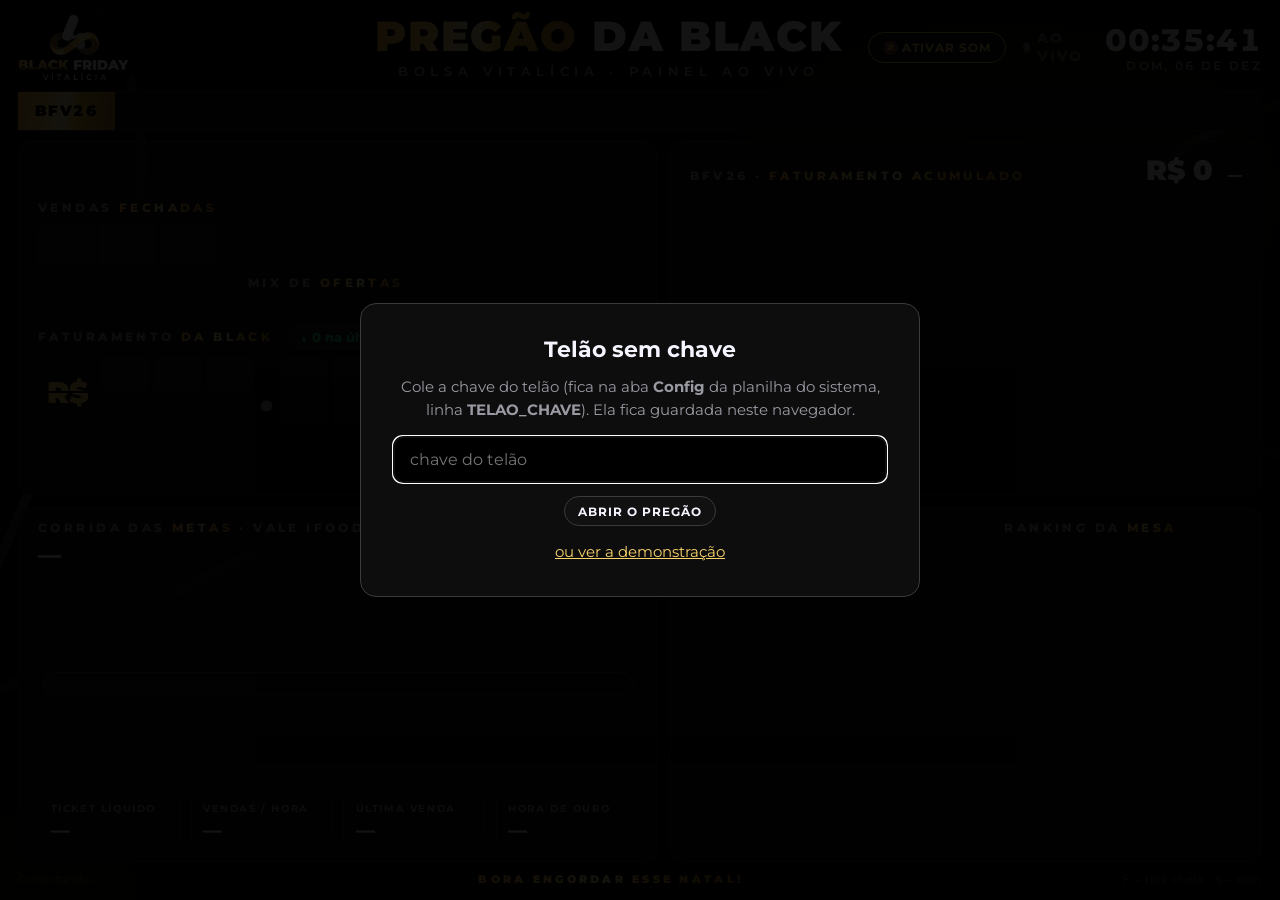
==== commit 1ff98d30: "Telao pelo faturamento com liquido e taxas" ====
--- a/telao.html
+++ b/telao.html
@@ -71,6 +71,9 @@
 #placar{display:flex;flex-direction:column;justify-content:center;gap:calc(var(--u)*1.2)}
 .linha-placar{display:flex;align-items:flex-end;gap:calc(var(--u)*2.4)}
 .ao-lado{flex:1;min-width:0;display:flex;flex-direction:column;gap:calc(var(--u)*.2)}
+.info-liq{font-size:calc(var(--u)*1.05);font-weight:600;color:var(--cinza);letter-spacing:.02em}
+.info-liq b{color:var(--branco);font-weight:800}
+.info-liq i{font-style:normal;color:var(--cinza2)}
 .rot-linha{display:flex;align-items:center;gap:calc(var(--u)*1.2)}
 .rot-linha .var{margin:0;font-size:calc(var(--u)*1.05);padding:.25em .8em}
 .bloco-num{display:flex;flex-direction:column;gap:calc(var(--u)*.6)}
@@ -251,14 +254,15 @@
         </div>
       </div>
       <div class="bloco-num">
-        <div class="rot-linha"><div class="rot">Líquido na <span class="ouro-txt">Hotmart</span></div><div class="var" id="varHora">▲ 0 na última hora</div></div>
+        <div class="rot-linha"><div class="rot" id="rotValor">Faturamento <span class="ouro-txt">da Black</span></div><div class="var" id="varHora">▲ 0 na última hora</div></div>
         <div class="flap" id="flapLiquido"></div>
+        <div class="info-liq" id="infoLiq"></div>
       </div>
     </section>
 
     <section class="painel" id="grafico">
       <div class="graf-topo">
-        <div class="rot">BFV26 · <span class="ouro-txt">líquido acumulado</span></div>
+        <div class="rot">BFV26 · <span class="ouro-txt" id="rotGraf">faturamento acumulado</span></div>
         <div class="cotacao" id="cotacao">R$ 0 <small class="neutro">—</small></div>
       </div>
       <canvas id="cv"></canvas>
@@ -331,7 +335,9 @@
   { valor: 500000, nome: 'Meta top', premio: 'R$ 800 de vale iFood' }
 ];
 var OFERTAS = { padrao: 'Cheia · 2.897', mdl_ilu_gfl: 'Clientes · 1.997', bf25: 'Upgrade · 997' };
-var LIQ_PADRAO = 2897 * 0.901 - 1;
+var TICKET_PADRAO = 2897;
+var BASE = 'faturamento';   // vem do sistema: faturamento (igual ao dash) ou liquido
+function val(v) { return BASE === 'liquido' ? Number(v.l || 0) : Number(v.f != null ? v.f : v.l || 0); }
 
 function guarda(k, v) { try { if (v === undefined) return localStorage.getItem(k); localStorage.setItem(k, v); } catch (e) { return null; } }
 var $ = function (id) { return document.getElementById(id); };
@@ -395,8 +401,8 @@
     }, d * 2 + 5);
   }, atraso || 0);
 }
-var flapV = new Flap($('flapVendas'), '###', 7.2, true);
-var flapL = new Flap($('flapLiquido'), '$###.###', 6.1, false);
+var flapV = new Flap($('flapVendas'), '###', 6.7, true);
+var flapL = new Flap($('flapLiquido'), '$###.###', 5.6, false);
 
 /* ---------------- som (Web Audio, sem arquivos) ---------------- */
 var ctx = null, somLigado = guarda('telao_som') === '1';
@@ -481,6 +487,7 @@
 function aplica(dados) {
   var vendas = (dados.vendas || []).slice().sort(function (a, b) { return String(a.t).localeCompare(String(b.t)); });
   var metas = (dados.metas && dados.metas.length) ? dados.metas : METAS_PADRAO;
+  if (dados.base) BASE = dados.base;
   var novas = vendas.filter(function (v) { return !vistas[assinatura(v)]; });
   vendas.forEach(function (v) { vistas[assinatura(v)] = 1; });
   var totalAntes = soma(estado.vendas);
@@ -504,7 +511,8 @@
     proximo();
   }
 }
-function soma(vs) { return vs.reduce(function (s, v) { return s + Number(v.l || 0); }, 0); }
+function soma(vs) { return vs.reduce(function (s, v) { return s + val(v); }, 0); }
+function somaLiq(vs) { return vs.reduce(function (s, v) { return s + Number(v.l || 0); }, 0); }
 
 /* ---------------- celebrações ---------------- */
 function proximo() {
@@ -522,7 +530,7 @@
     var v = it.v;
     $('vTitulo').textContent = 'VENDIDO!';
     $('vQuem').innerHTML = esc(v.n) + (v.uf ? ' <i>· ' + esc(v.uf) + '</i>' : '') + ' <i>· ' + esc((OFERTAS[v.o] || 'Combo Vitalício').split(' · ')[0]) + '</i>';
-    $('vValor').textContent = '+' + brl(v.l);
+    $('vValor').textContent = '+' + brl(val(v));
     $('vPor').textContent = v.a ? 'Fechada por ' + v.a : (v.c && v.c !== 'Direto' ? 'Veio pelo ' + v.c : 'Direto na página');
   }
   el.classList.remove('on'); void el.offsetWidth; el.classList.add('on');
@@ -549,6 +557,10 @@
   flapV.set(String(n));
   var t = String(Math.round(total)).padStart(6, ' ');
   flapL.set(t.length > 6 ? '999999' : t);
+  var liqTot = somaLiq(vs);
+  $('rotValor').innerHTML = BASE === 'liquido' ? 'Líquido na <span class="ouro-txt">Hotmart</span>' : 'Faturamento <span class="ouro-txt">da Black</span>';
+  $('rotGraf').textContent = BASE === 'liquido' ? 'líquido acumulado' : 'faturamento acumulado';
+  $('infoLiq').innerHTML = BASE === 'liquido' ? '' : (n ? 'Líquido na Hotmart <b>' + brl(liqTot) + '</b> <i>·</i> taxas <b>' + brl(Math.max(0, total - liqTot)) + '</b>' : '');
 
   // última hora
   var umaH = vs.filter(function (v) { return agora - data(v.t).getTime() < 3600000; });
@@ -575,7 +587,7 @@
   metas.forEach(function (m, i) { var ok = total >= m.valor; marcos[i].classList.toggle('ok', ok); if (!ok && proxIdx < 0) proxIdx = i; });
   marcos.forEach(function (mk, i) { mk.classList.toggle('prox', i === proxIdx); });
   $('enche').style.width = (posMeta(total, metas) * 100) + '%';
-  var ticket = n ? total / n : LIQ_PADRAO;
+  var ticket = n ? total / n : TICKET_PADRAO;
   if (proxIdx >= 0) {
     var m = metas[proxIdx], falta = m.valor - total, nv = Math.ceil(falta / ticket);
     $('falta').innerHTML = 'Faltam <em class="ouro-txt">' + brl(falta) + '</em> para a <em class="ouro-txt">' + esc(m.nome.toLowerCase()) + '</em>' +
@@ -601,12 +613,12 @@
     ul.innerHTML = vs.slice(-7).reverse().map(function (v) {
       return '<li class="' + (novasSet[assinatura(v)] && !estado.primeira ? 'novo' : '') + '"><span class="h">' + hhmm(data(v.t)) + '</span>' +
         '<span class="q">▲ ' + esc(v.n) + (v.uf ? ' <i>' + esc(v.uf) + '</i>' : '') + ' <i>· ' + esc(v.a || v.c || '') + '</i></span>' +
-        '<span class="v">+' + brl(v.l) + '</span></li>';
+        '<span class="v">+' + brl(val(v)) + '</span></li>';
     }).join('');
   }
 
   // ranking da mesa (atendentes)
-  var porA = {}; vs.forEach(function (v) { var k = v.a || 'Direto / site'; porA[k] = porA[k] || { n: 0, l: 0 }; porA[k].n++; porA[k].l += v.l; });
+  var porA = {}; vs.forEach(function (v) { var k = v.a || 'Direto / site'; porA[k] = porA[k] || { n: 0, l: 0 }; porA[k].n++; porA[k].l += val(v); });
   var rk = Object.keys(porA).map(function (k) { return { k: k, n: porA[k].n, l: porA[k].l }; }).sort(function (a, b) { return b.n - a.n || b.l - a.l; }).slice(0, 5);
   var maxN = rk.length ? rk[0].n : 1;
   $('rank').innerHTML = rk.length ? rk.map(function (r, i) {
@@ -640,7 +652,7 @@
   var itens = [];
   itens.push('<span><b class="ouro">BFV26</b> ' + brl(total) + ' <b class="sobe">▲ ' + vs.length + ' vendas</b></span>');
   vs.slice(-14).reverse().forEach(function (v) {
-    itens.push('<span><b>' + esc(v.n) + '</b>' + (v.uf ? '<span class="cin" style="padding:0 0 0 .4em">' + esc(v.uf) + '</span>' : '') + ' <b class="sobe">▲ +' + brl(v.l) + '</b> <span class="cin" style="padding:0">' + esc(v.a ? 'via ' + v.a : v.c) + ' · ' + hhmm(data(v.t)) + '</span></span>');
+    itens.push('<span><b>' + esc(v.n) + '</b>' + (v.uf ? '<span class="cin" style="padding:0 0 0 .4em">' + esc(v.uf) + '</span>' : '') + ' <b class="sobe">▲ +' + brl(val(v)) + '</b> <span class="cin" style="padding:0">' + esc(v.a ? 'via ' + v.a : v.c) + ' · ' + hhmm(data(v.t)) + '</span></span>');
   });
   metas.forEach(function (m) { itens.push('<span><b class="ouro">' + esc(m.nome.toUpperCase()) + '</b> ' + mil(m.valor) + ' → ' + esc(m.premio) + (total >= m.valor ? ' <b class="sobe">✓ BATIDA</b>' : ' <span class="cin" style="padding:0">faltam ' + brl(m.valor - total) + '</span>') + '</span>'); });
   itens.push('<span><b class="ouro">OUVI VALE IFOOD RECHEADO????</b></span>');
@@ -689,7 +701,7 @@
   Object.keys(vol).forEach(function (b) { var h = vol[b] / vmax * volH; g2.fillStyle = 'rgba(43,214,123,.35)'; g2.fillRect(x(b * bucket) + 1, base - h, bw, h); });
   // linha em degraus
   var pts = [[x(t0), y(0)]], acc = 0;
-  vs.forEach(function (v) { var xx = x(data(v.t).getTime()); pts.push([xx, y(acc)]); acc += v.l; pts.push([xx, y(acc)]); });
+  vs.forEach(function (v) { var xx = x(data(v.t).getTime()); pts.push([xx, y(acc)]); acc += val(v); pts.push([xx, y(acc)]); });
   pts.push([x(agora), y(acc)]);
   var grad = g2.createLinearGradient(0, padT, 0, base);
   grad.addColorStop(0, 'rgba(249,211,106,.38)'); grad.addColorStop(1, 'rgba(249,211,106,0)');
@@ -752,7 +764,7 @@
   var p2 = function (n) { return String(n).padStart(2, '0'); };
   return { t: sp.getFullYear() + '-' + p2(sp.getMonth() + 1) + '-' + p2(sp.getDate()) + 'T' + p2(sp.getHours()) + ':' + p2(sp.getMinutes()) + ':' + p2(sp.getSeconds()),
     n: NOMES[Math.floor(Math.random() * NOMES.length)], uf: UFS[Math.floor(Math.random() * UFS.length)], o: o,
-    l: Math.round((preco * 0.901 - 1) * 100) / 100, a: a, c: o === 'padrao' ? CANAIS[Math.floor(Math.random() * CANAIS.length)] : 'Clientes' };
+    f: o === 'padrao' && Math.random() < .7 ? 3036.99 : preco, l: Math.round((preco * 0.951) * 100) / 100, a: a, c: o === 'padrao' ? CANAIS[Math.floor(Math.random() * CANAIS.length)] : 'Clientes' };
 }
 function iniciaDemo() {
   $('demoTag').hidden = false; $('atalhos').textContent = 'F = tela cheia · S = som · V = simular venda · M = simular meta';
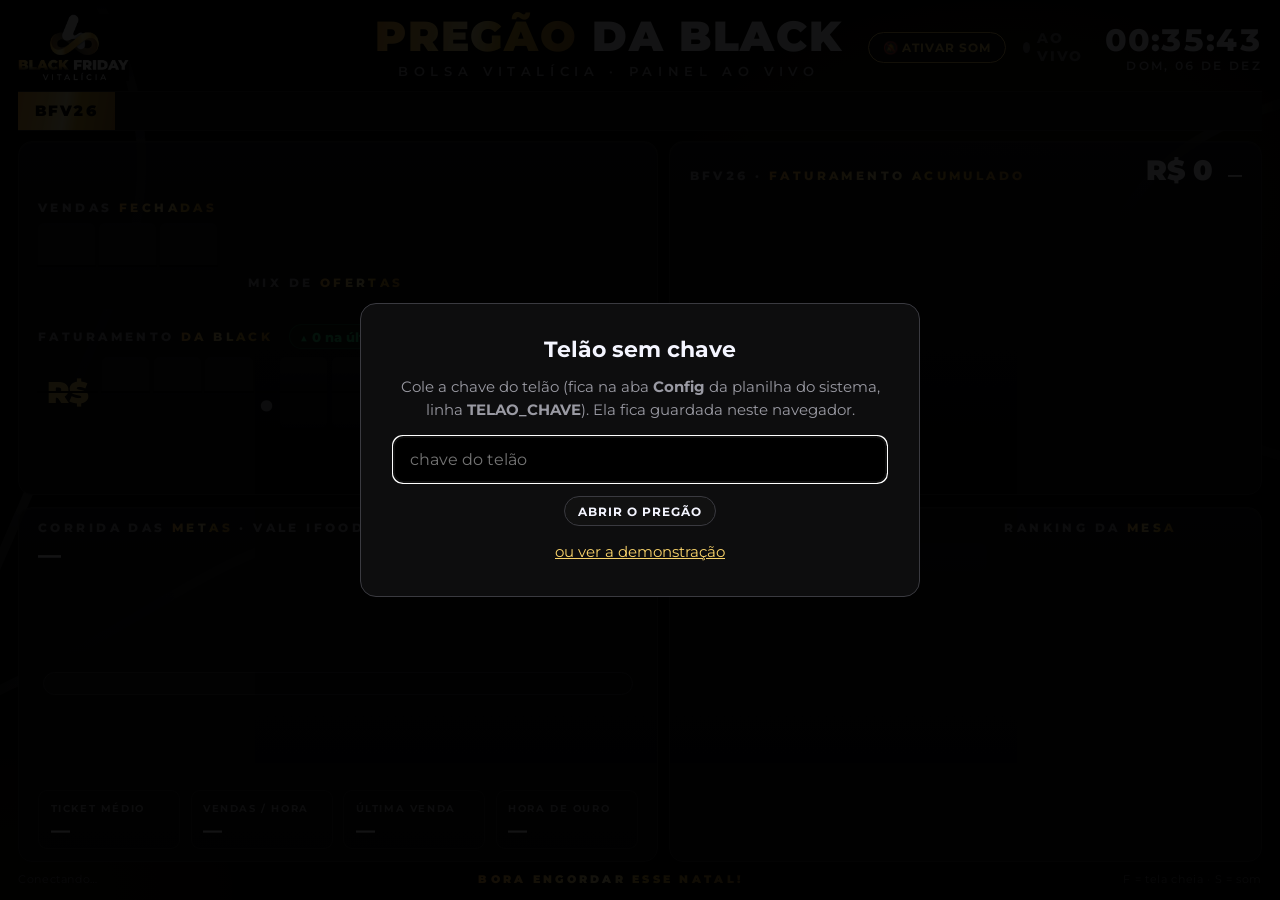
==== commit 21c85952: "Telao: ticket medio e datas no grafico" ====
--- a/telao.html
+++ b/telao.html
@@ -275,7 +275,7 @@
       </div>
       <div class="trilho" id="trilho"><div class="enche" id="enche"></div></div>
       <div class="mini-stats">
-        <div class="ms"><span>Ticket líquido</span><b id="stTicket">—</b></div>
+        <div class="ms"><span>Ticket médio</span><b id="stTicket">—</b></div>
         <div class="ms"><span>Vendas / hora</span><b id="stRitmo">—</b></div>
         <div class="ms"><span>Última venda</span><b id="stUltima">—</b></div>
         <div class="ms"><span>Hora de ouro</span><b id="stPico">—</b></div>
@@ -684,8 +684,10 @@
   for (var k = 0; k <= 5; k++) { var v = yMax * k / 5, yy = y(v); g2.beginPath(); g2.moveTo(padL, yy); g2.lineTo(W - padR, yy); g2.stroke(); g2.fillText(mil(Math.round(v / 1000) * 1000), padL - fs * .5, yy); }
   // eixo do tempo
   g2.textAlign = 'center'; g2.textBaseline = 'top';
-  var passo = [15, 30, 60, 120, 180, 360, 720, 1440].map(function (m) { return m * 60000; }).filter(function (p) { return (t1 - t0) / p <= 8; })[0] || 86400000;
-  for (var tt = Math.ceil(t0 / passo) * passo; tt < t1; tt += passo) g2.fillText(hhmm(new Date(tt)), x(tt), H - padB + fs * .6);
+  var passo = [15, 30, 60, 120, 180, 360, 720, 1440, 2880, 4320, 10080].map(function (m) { return m * 60000; }).filter(function (p) { return (t1 - t0) / p <= 8; })[0] || 86400000;
+  var rotT = function (d) { return passo >= 86400000 ? d.toLocaleDateString('pt-BR', { day: '2-digit', month: '2-digit', timeZone: 'America/Sao_Paulo' }) : hhmm(d); };
+  var off = passo >= 86400000 ? 3 * 3600000 : 0;   // dias: marca à meia-noite de Brasília
+  for (var tt = Math.ceil((t0 - off) / passo) * passo + off; tt < t1; tt += passo) g2.fillText(rotT(new Date(tt)), x(tt), H - padB + fs * .6);
   // metas
   metas.forEach(function (m) {
     var yy = y(m.valor), ok = total >= m.valor;
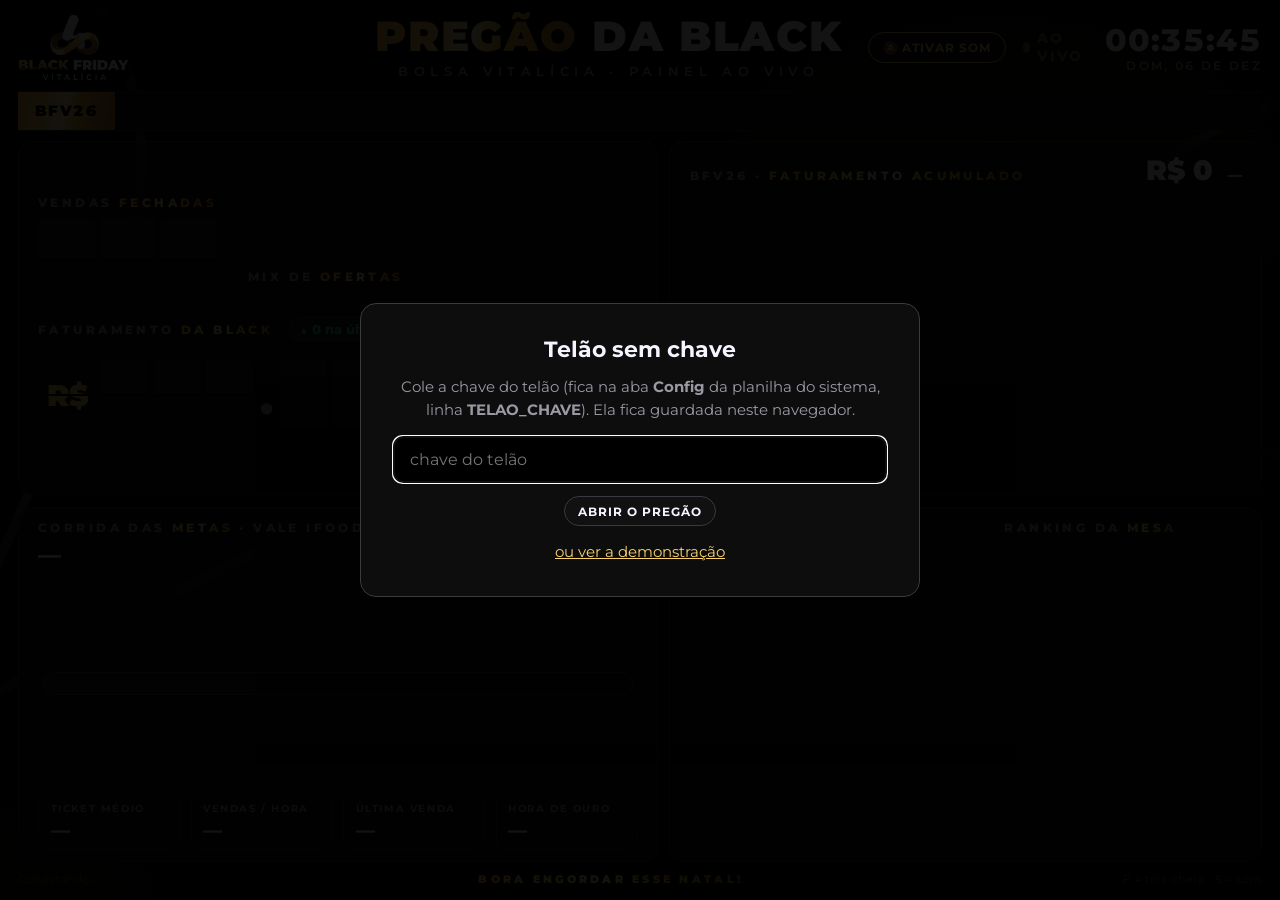
==== commit d41dd721: "Update telao.html" ====
--- a/telao.html
+++ b/telao.html
@@ -68,12 +68,20 @@
 .rot .ouro-txt{letter-spacing:.28em}
 
 /* placar */
-#placar{display:flex;flex-direction:column;justify-content:center;gap:calc(var(--u)*1.2)}
+#placar{display:flex;flex-direction:column;justify-content:center;gap:calc(var(--u)*1.05)}
 .linha-placar{display:flex;align-items:flex-end;gap:calc(var(--u)*2.4)}
 .ao-lado{flex:1;min-width:0;display:flex;flex-direction:column;gap:calc(var(--u)*.2)}
-.info-liq{font-size:calc(var(--u)*1.05);font-weight:600;color:var(--cinza);letter-spacing:.02em}
+.info-liq{font-size:calc(var(--u)*1.05);font-weight:600;color:var(--cinza);letter-spacing:.02em;white-space:nowrap}
+.info-liq:empty{display:none}
 .info-liq b{color:var(--branco);font-weight:800}
 .info-liq i{font-style:normal;color:var(--cinza2)}
+.linha-fat{display:flex;align-items:stretch;gap:calc(var(--u)*1.3)}
+.fat-esq{display:flex;flex-direction:column;justify-content:center;gap:calc(var(--u)*.55);flex-shrink:0}
+.kpis-inv{flex:1;min-width:0;display:flex;flex-direction:column;justify-content:space-between;gap:calc(var(--u)*.42)}
+.kpi-dupla{display:grid;grid-template-columns:1fr 1fr;gap:calc(var(--u)*.45);flex:1}
+.kpi-box{flex:1;border:1px solid var(--linha);border-radius:calc(var(--u)*.6);padding:calc(var(--u)*.34) calc(var(--u)*.55);background:rgba(0,0,0,.35);display:flex;flex-direction:column;justify-content:center;min-width:0}
+.kpi-box span{display:block;font-size:calc(var(--u)*.62);font-weight:700;letter-spacing:.05em;text-transform:uppercase;color:var(--cinza);white-space:nowrap;overflow:hidden;text-overflow:ellipsis}
+.kpi-box b{display:block;font-size:calc(var(--u)*1.38);font-weight:900;margin-top:.1em;white-space:nowrap;overflow:hidden;text-overflow:ellipsis}
 .rot-linha{display:flex;align-items:center;gap:calc(var(--u)*1.2)}
 .rot-linha .var{margin:0;font-size:calc(var(--u)*1.05);padding:.25em .8em}
 .bloco-num{display:flex;flex-direction:column;gap:calc(var(--u)*.6)}
@@ -203,6 +211,7 @@
   header{grid-template-columns:1fr auto}
   .titulo{display:none}
   main{grid-template-columns:1fr;grid-template-rows:none}
+  .linha-placar,.linha-fat{flex-direction:column;align-items:stretch}
   #grafico{height:60vw}
   #mesa{grid-template-columns:1fr}
   .mini-stats{grid-template-columns:repeat(2,1fr)}
@@ -255,8 +264,28 @@
       </div>
       <div class="bloco-num">
         <div class="rot-linha"><div class="rot" id="rotValor">Faturamento <span class="ouro-txt">da Black</span></div><div class="var" id="varHora">▲ 0 na última hora</div></div>
-        <div class="flap" id="flapLiquido"></div>
-        <div class="info-liq" id="infoLiq"></div>
+        <div class="linha-fat">
+          <div class="fat-esq">
+            <div class="flap" id="flapLiquido"></div>
+            <div class="info-liq" id="infoLiq"></div>
+          </div>
+          <div class="kpis-inv" id="kpisInv">
+            <div class="kpi-box" id="kpiInvCard">
+              <span>Investimento total</span>
+              <b id="stInvestimento">—</b>
+            </div>
+            <div class="kpi-dupla">
+              <div class="kpi-box">
+                <span>ROAS bruto</span>
+                <b class="ouro-txt" id="stRoas">—</b>
+              </div>
+              <div class="kpi-box">
+                <span>Investibilidade</span>
+                <b id="stInvestibilidade">—</b>
+              </div>
+            </div>
+          </div>
+        </div>
       </div>
     </section>
 
@@ -346,6 +375,7 @@
 if (hashK) { guarda('telao_k', decodeURIComponent(hashK)); history.replaceState(null, '', location.pathname + location.search); }
 var CHAVE = guarda('telao_k') || '';
 var DEMO = qs.has('demo') || !API_URL;
+var INV_QS = Number(String(qs.get('inv') || '').replace(/\./g, '').replace(',', '.')) || 0;
 
 var brl = function (n, dec) { return 'R$ ' + Number(n || 0).toLocaleString('pt-BR', { minimumFractionDigits: dec ? 2 : 0, maximumFractionDigits: dec ? 2 : 0 }); };
 var mil = function (n) { return n >= 1000 ? (n / 1000).toLocaleString('pt-BR', { maximumFractionDigits: 0 }) + 'K' : String(n); };
@@ -477,7 +507,7 @@
 }
 
 /* ---------------- estado ---------------- */
-var estado = { vendas: [], metas: METAS_PADRAO, reembolsos: 0, ok: false, primeira: true, ultimaOk: 0 };
+var estado = { vendas: [], metas: METAS_PADRAO, reembolsos: 0, investimento: INV_QS, invDetalhe: null, ok: false, primeira: true, ultimaOk: 0 };
 var vistas = {};   // assinatura de cada venda já mostrada
 var fila = [], mostrando = false;
 var metasVistas = {};
@@ -488,6 +518,10 @@
   var vendas = (dados.vendas || []).slice().sort(function (a, b) { return String(a.t).localeCompare(String(b.t)); });
   var metas = (dados.metas && dados.metas.length) ? dados.metas : METAS_PADRAO;
   if (dados.base) BASE = dados.base;
+  if (dados.investimento != null && !isNaN(Number(dados.investimento)) && (Number(dados.investimento) > 0 || !INV_QS)) {
+    estado.investimento = Number(dados.investimento);
+  }
+  if (dados.investimento_detalhe) estado.invDetalhe = dados.investimento_detalhe;
   var novas = vendas.filter(function (v) { return !vistas[assinatura(v)]; });
   vendas.forEach(function (v) { vistas[assinatura(v)] = 1; });
   var totalAntes = soma(estado.vendas);
@@ -512,6 +546,7 @@
   }
 }
 function soma(vs) { return vs.reduce(function (s, v) { return s + val(v); }, 0); }
+function somaFat(vs) { return vs.reduce(function (s, v) { return s + Number(v.f != null ? v.f : v.l || 0); }, 0); }
 function somaLiq(vs) { return vs.reduce(function (s, v) { return s + Number(v.l || 0); }, 0); }
 
 /* ---------------- celebrações ---------------- */
@@ -562,6 +597,21 @@
   $('rotGraf').textContent = BASE === 'liquido' ? 'líquido acumulado' : 'faturamento acumulado';
   $('infoLiq').innerHTML = BASE === 'liquido' ? '' : (n ? 'Líquido na Hotmart <b>' + brl(liqTot) + '</b> <i>·</i> taxas <b>' + brl(Math.max(0, total - liqTot)) + '</b>' : '');
 
+  // investimento total, ROAS bruto e investibilidade
+  var fatBruto = somaFat(vs), inv = Number(estado.investimento || 0);
+  $('stInvestimento').textContent = inv > 0 ? brl(inv, true) : '—';
+  $('stRoas').textContent = (inv > 0 && fatBruto > 0) ? (fatBruto / inv).toLocaleString('pt-BR', { minimumFractionDigits: 2, maximumFractionDigits: 2 }) + 'x' : '—';
+  $('stInvestibilidade').textContent = (inv > 0 && fatBruto > 0) ? (inv / fatBruto * 100).toLocaleString('pt-BR', { minimumFractionDigits: 2, maximumFractionDigits: 2 }) + '%' : '—';
+  if (estado.invDetalhe) {
+    var det = estado.invDetalhe;
+    if (det.erro) $('kpiInvCard').title = 'Planilha de controle: ' + det.erro;
+    else {
+      var partesInv = ['Captação (C3): ' + brl(det.captacao || 0, true), 'Outros gastos: ' + brl(det.outros || 0, true)];
+      if (det.itens) Object.keys(det.itens).forEach(function (k) { partesInv.push('• ' + k + ': ' + brl(det.itens[k], true)); });
+      $('kpiInvCard').title = partesInv.join('\n');
+    }
+  }
+
   // última hora
   var umaH = vs.filter(function (v) { return agora - data(v.t).getTime() < 3600000; });
   var vh = $('varHora');
@@ -649,8 +699,13 @@
 var fitaAss = '';
 function desenhaFita(total) {
   var vs = estado.vendas, metas = estado.metas;
+  var inv = Number(estado.investimento || 0), fatBruto = somaFat(vs);
   var itens = [];
   itens.push('<span><b class="ouro">BFV26</b> ' + brl(total) + ' <b class="sobe">▲ ' + vs.length + ' vendas</b></span>');
+  if (inv > 0) {
+    itens.push('<span><b class="ouro">INVESTIMENTO</b> ' + brl(inv, true) +
+      (fatBruto > 0 ? ' · <b class="sobe">ROAS BRUTO ' + (fatBruto / inv).toLocaleString('pt-BR', { minimumFractionDigits: 2, maximumFractionDigits: 2 }) + 'x</b> · <span class="cin" style="padding:0">INVESTIBILIDADE ' + (inv / fatBruto * 100).toLocaleString('pt-BR', { minimumFractionDigits: 2, maximumFractionDigits: 2 }) + '%</span>' : '') + '</span>');
+  }
   vs.slice(-14).reverse().forEach(function (v) {
     itens.push('<span><b>' + esc(v.n) + '</b>' + (v.uf ? '<span class="cin" style="padding:0 0 0 .4em">' + esc(v.uf) + '</span>' : '') + ' <b class="sobe">▲ +' + brl(val(v)) + '</b> <span class="cin" style="padding:0">' + esc(v.a ? 'via ' + v.a : v.c) + ' · ' + hhmm(data(v.t)) + '</span></span>');
   });
@@ -773,18 +828,18 @@
   var lista = [], agora = Date.now(), n = 92;
   for (var i = 0; i < n; i++) lista.push(vendaDemo(agora - 6 * 3600000 * Math.pow(Math.random(), .7)));
   lista.sort(function (a, b) { return a.t.localeCompare(b.t); });
-  aplica({ vendas: lista, metas: METAS_PADRAO, reembolsos: 1 });
+  aplica({ vendas: lista, metas: METAS_PADRAO, reembolsos: 1, investimento: 38450.80 });
   (function prox() {
     setTimeout(function () {
       var extra = Math.random() < .12 ? 5 + Math.floor(Math.random() * 3) : 1;
       for (var k = 0; k < extra; k++) lista.push(vendaDemo(Date.now() - k * 1000));
-      aplica({ vendas: lista.slice(), metas: METAS_PADRAO, reembolsos: 1 });
+      aplica({ vendas: lista.slice(), metas: METAS_PADRAO, reembolsos: 1, investimento: 38450.80 });
       prox();
     }, 7000 + Math.random() * 9000);
   })();
-  // atalhos só da demonstração: V = simula uma venda, M = simula meta batida
+  // atalhos só da demonstração: V = simula uma venda, M = simular meta batida
   document.addEventListener('keydown', function (e) {
-    if (e.key === 'v' || e.key === 'V') { lista.push(vendaDemo(Date.now())); aplica({ vendas: lista.slice(), metas: METAS_PADRAO, reembolsos: 1 }); }
+    if (e.key === 'v' || e.key === 'V') { lista.push(vendaDemo(Date.now())); aplica({ vendas: lista.slice(), metas: METAS_PADRAO, reembolsos: 1, investimento: 38450.80 }); }
     if (e.key === 'm' || e.key === 'M') { fila.push({ meta: METAS_PADRAO[0], idx: 0 }); proximo(); }
   });
 }
